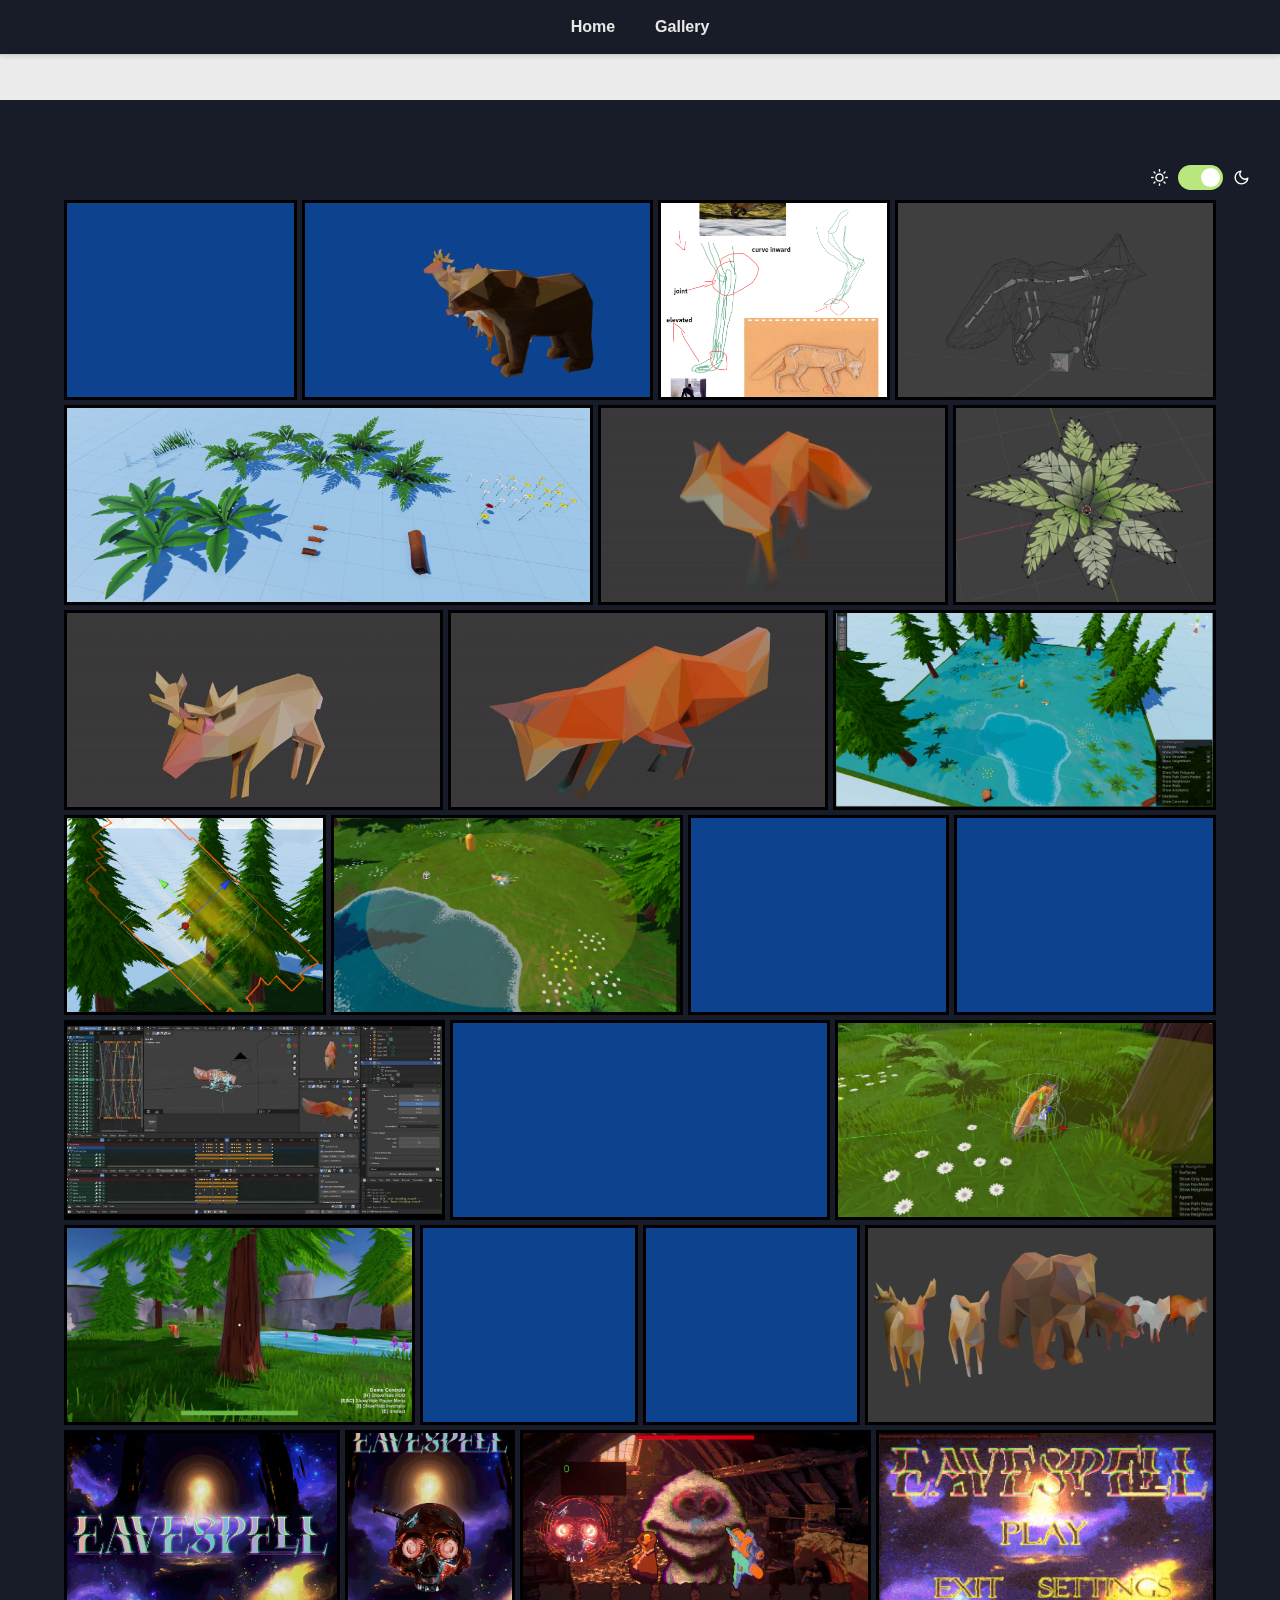
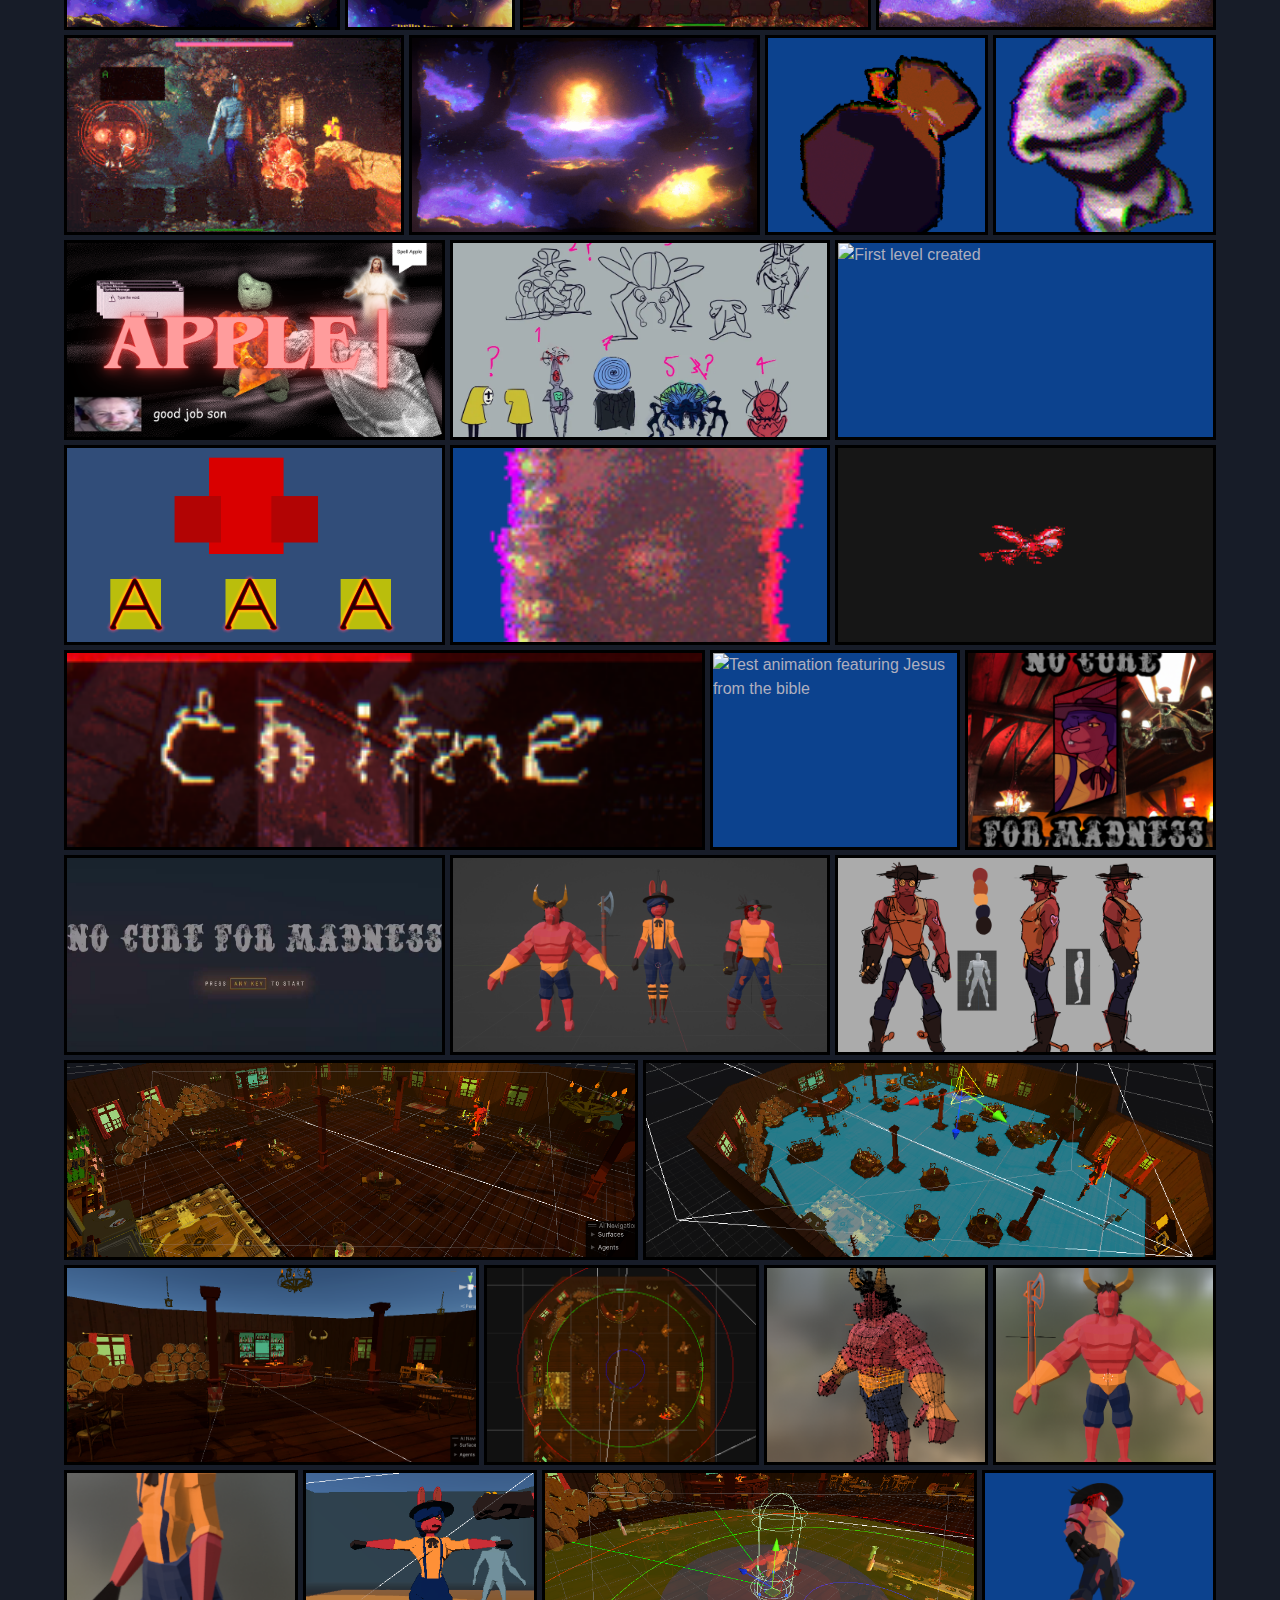
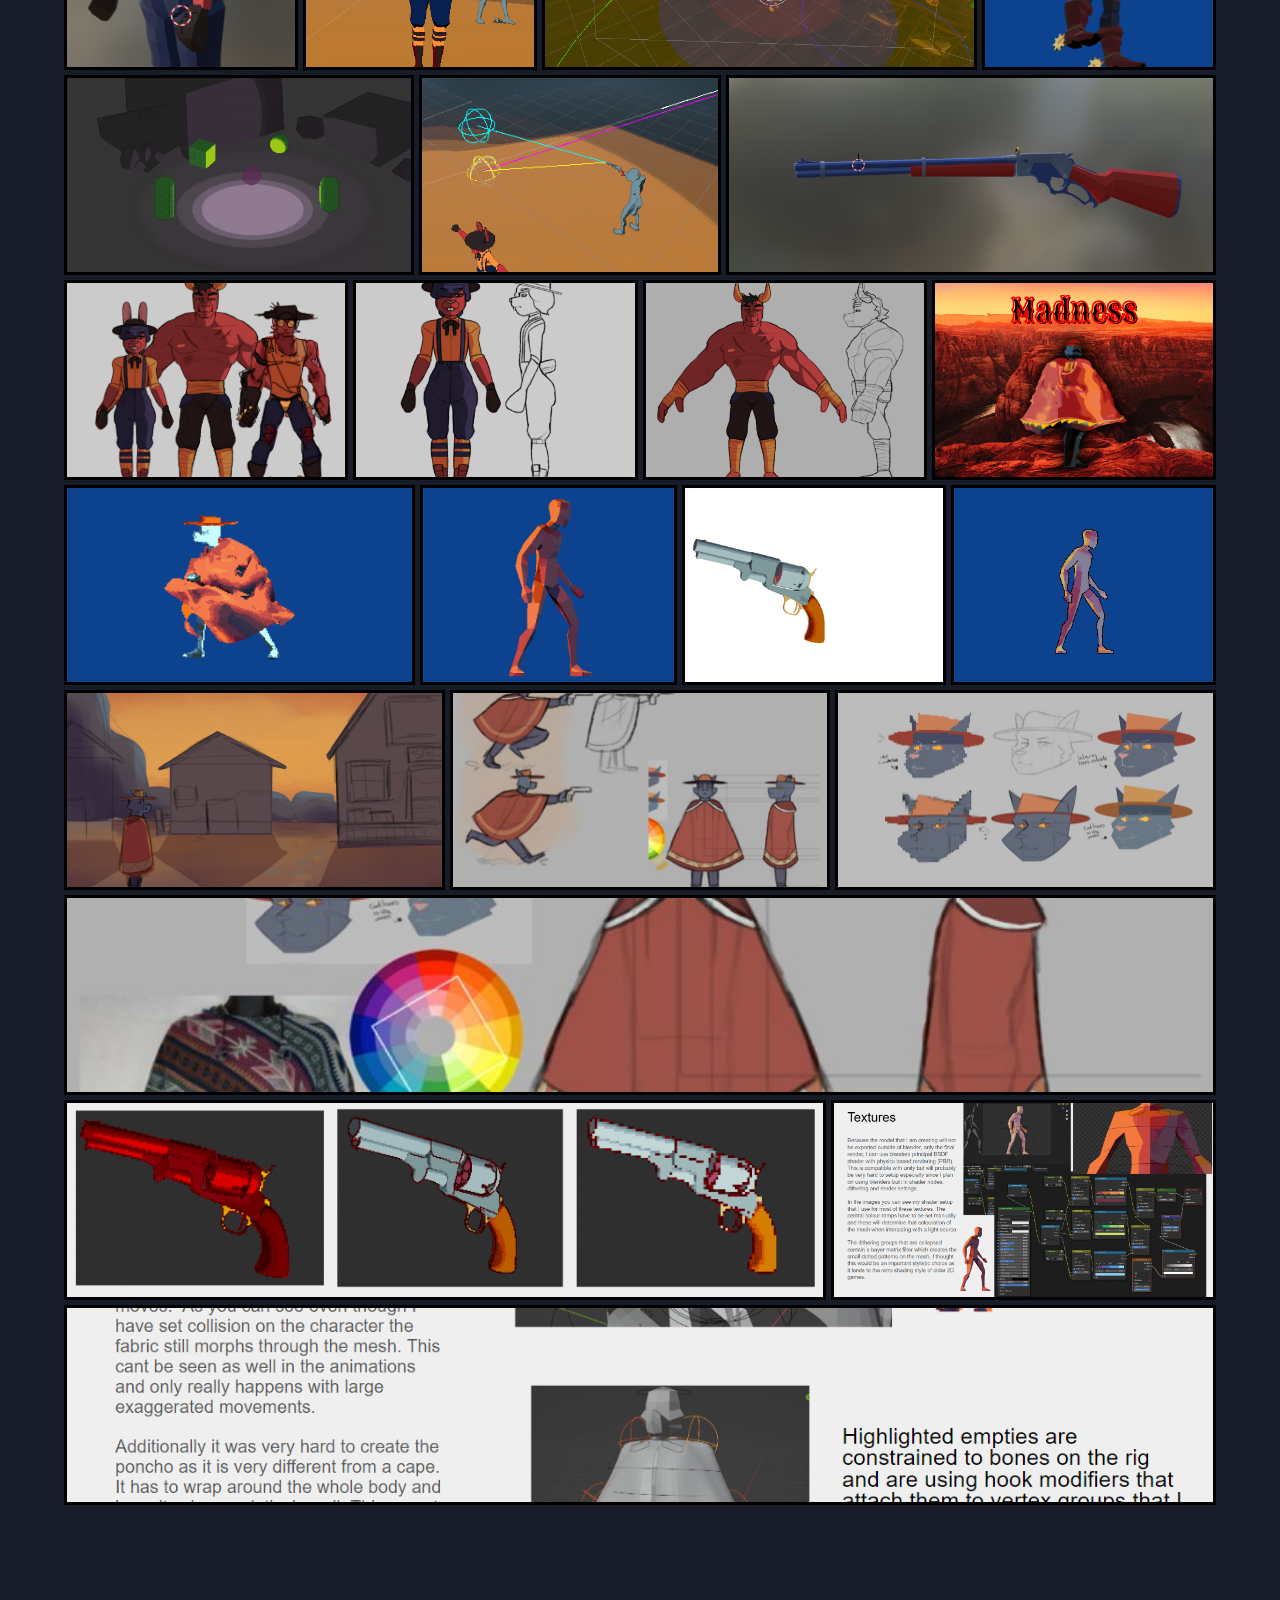
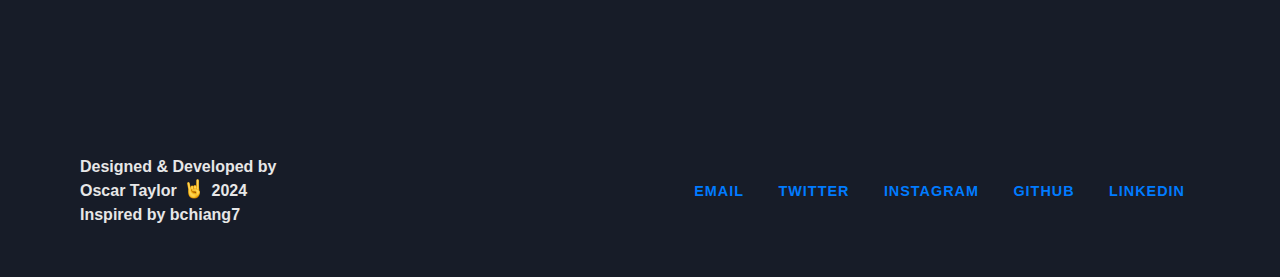
==== gallery.html @ fc4fffb1 "new" ====
<!DOCTYPE html>
<html>
    <head>
        <meta charset="UTF-8">
        <meta content="IE=edge,chrome=1" http-equiv="X-UA-Compatible">
        <meta name="viewport" content="width=device-width, initial-scale=1.0, maximum-scale=1.0, user-scalable=no">
        <title>Oscar Taylor | Gallery</title>
        <link rel="icon" type="image/png" href=" " hreflang="en-uk">
        <meta property="og:title" content="Oscar Taylor | Gallery"/>
        <meta property="og:description" content="Student Game Developer "/>
        <meta property="og:type" content="website"/>
        <meta property="og:url" content="https://freak.money/"/>
        <meta property="og:site_name" content="Oscar Taylor"/>
        <meta property="og:image" content="web site image"/>
        <meta property="og:image:width" content="1280"/>
        <meta property="og:image:height" content="800"/>
        <meta property="og:image:type" content="image/png"/>
        <meta property="og:locale" content="en_UK">
        <meta name="description" content="Student Game Developer ">
        <meta name="keywords" content="gamedev, oscar taylor, oscar, @microwavehellye, freak.money, freak">
        <meta name="google-site-verification" content="bhunSZ66edPpZvxFgHI6o8sIuHTnACHkwzfOfYP2rMI"/>
        <meta itemprop="name" content="Oscar Taylor | Gallery">
        <meta itemprop="description" content="Student Game Developer ">
        <meta itemprop="image" content="web site image">
        <meta name="twitter:card" content="summary">
        <meta name="twitter:url" content="https://freak.money/">
        <meta name="twitter:site" content="@microwavehellye">
        <meta name="twitter:creator" content="@microwavehellye">
        <meta name="twitter:title" content="Oscar Taylor | Gallery">
        <meta name="twitter:description" content="Student Game Developer ">
        <meta name="twitter:image:src" content="web site image">
        <link href="https://fonts.googleapis.com/css?family=Inconsolata:400,700" rel="stylesheet">
        <link rel="stylesheet" href="css/main.css" hreflang="en-us">
        <style>
    </style>
    </head>
    <body>
        <div id="site" >
            <nav class="nav">
                <ul class="nav__list">
                    <li class="nav__item"><a href="index.html">Home</a></li>
                    <li class="nav__item"><a href="gallery.html">Gallery</a></li>
                </ul>
            </nav>
            <div class="switch-wrapper">
                <div class="sun"></div>
                <div class="toggle-wrapper">
                    <input id="switch" type="checkbox"/>
                    <label for="switch" id="toggle">Toggle</label>
                </div>
                <div class="moon"></div>
            </div>
            <section class="gallery-container">
                <div class="gallery-section">
                    <img src="Project 4/boreal.png" alt="" onclick="openModal(this.src)">
                    <img src="Project 4/flyround.gif" alt="" onclick="openModal(this.src)">
                    <img src="Project 4/image86.png" alt="" onclick="openModal(this.src)">
                    <img src="Project 4/image88.png" alt="" onclick="openModal(this.src)">
                    <img src="Project 4/image107.png" alt="" onclick="openModal(this.src)">
                    <img src="Project 4/image111.gif" alt="" onclick="openModal(this.src)">
                    <img src="Project 4/image119.png" alt="" onclick="openModal(this.src)">
                    <img src="Project 4/image120.gif" alt="" onclick="openModal(this.src)">
                    <img src="Project 4/image121.gif" alt="" onclick="openModal(this.src)">
                    <img src="Project 4/image123.png" alt="" onclick="openModal(this.src)">
                    <img src="Project 4/image128.png" alt="" onclick="openModal(this.src)">
                    <img src="Project 4/image133.png" alt="" onclick="openModal(this.src)">
                    <img src="Project 4/image144.gif" alt="" onclick="openModal(this.src)">
                    <img src="Project 4/image146.gif" alt="" onclick="openModal(this.src)">
                    <img src="Project 4/image151.jpg" alt="" onclick="openModal(this.src)">
                    <img src="Project 4/image155.gif" alt="" onclick="openModal(this.src)">
                    <img src="Project 4/image156.jpg" alt="" onclick="openModal(this.src)">
                    <img src="Project 4/image162.jpg" alt="" onclick="openModal(this.src)">
                    <img src="Project 4/image167.gif" alt="" onclick="openModal(this.src)">
                    <img src="Project 4/image168.gif" alt="" onclick="openModal(this.src)">
                    <img src="Project 4/image169.png" alt="" onclick="openModal(this.src)">
                    <img src="Project 3/eavespell.png" alt="Eavespell cover art" onclick="openModal(this.src)">
                    <img src="Project 3/eavespell2.png" alt="Eavespell poster hell yeah" onclick="openModal(this.src)">
                    <img src="Project 3/image169.jpg" alt="Level 7 featuring Spinkles" onclick="openModal(this.src)">
                    <img src="gif/Eavespell Gifs/titlescween.gif" alt="Eavespell title screen" onclick="openModal(this.src)">
                    <img src="gif/Eavespell Gifs/Movie_017-ezgif.com-optimize.gif" alt="Level 6 featuring Lou Woodthorpe" onclick="openModal(this.src)">
                    <img src="gif/Eavespell Gifs/Screenshot 2024-03-16 040421.png" alt="Eavespell background image" onclick="openModal(this.src)">
                    <img src="gif/Eavespell Gifs/bagcaoin2.gif" alt="Sprinkles' special bag of coins" onclick="openModal(this.src)">
                    <img src="gif/Eavespell Gifs/sprank.gif" alt="Sprinkles animation" onclick="openModal(this.src)">
                    <img src="Project 3/image120.png" alt="Old visual prototype" onclick="openModal(this.src)">
                    <img src="Project 3/image119.png" alt="Eavespell creature designs" onclick="openModal(this.src)">
                    <img src="Project 3/image144.gif" alt="First level created" onclick="openModal(this.src)">
                    <img src="Project 3/image107.png" alt="Old code prototype" onclick="openModal(this.src)">
                    <img src="Project 3/image142.gif" alt="Book animation" onclick="openModal(this.src)">
                    <img src="Project 3/image139.gif" alt="Screen damage effect" onclick="openModal(this.src)">
                    <img src="Project 3/image149.png" alt="The 'baby mode' hint feature" onclick="openModal(this.src)">
                    <img src="Project 3/image74.gif" alt="Test animation featuring Jesus from the bible" onclick="openModal(this.src)">
                    <img src="Project2/image108.png" alt="Game cover" onclick="openModal(this.src)">
                    <img src="Project2/image99.jpg" alt="Game Splash screen" onclick="openModal(this.src)">
                    <img src="Project2/image21.png" alt="Final versions of all three enemies" onclick="openModal(this.src)">
                    <img src="Project2/image18.png" alt="Concept for the the medium sized enemy credit instagram.com/bulkga" onclick="openModal(this.src)">
                    <img src="Project2/image95.png" alt="Saloon test in unity" onclick="openModal(this.src)">
                    <img src="Project2/image100.png" alt="Saloon test in unity showing Navmesh settup" onclick="openModal(this.src)">
                    <img src="Project2/image102.png" alt="Saloon test in unity" onclick="openModal(this.src)">
                    <img src="Project2/image107.png" alt="Saloon test in unity showing spawning system" onclick="openModal(this.src)">
                    <img src="Project2/image28.png" alt="Large enemy render" onclick="openModal(this.src)">
                    <img src="Project2/image38.png" alt="Large enemy render" onclick="openModal(this.src)">
                    <img src="Project2/image25.png" alt="Small enemy render" onclick="openModal(this.src)">
                    <img src="Project2/image20.png" alt="Small enemy render" onclick="openModal(this.src)">
                    <img src="Project2/image104.png" alt="Unity screenshot showing the AI system" onclick="openModal(this.src)">
                    <img src="Project2/image60.png" alt="Medium enemy render" onclick="openModal(this.src)">
                    <img src="Project2/image98.gif" alt="Pixel shader test" onclick="openModal(this.src)">
                    <img src="Project2/image89.png" alt="Unity screenshot showing isometric aiming" onclick="openModal(this.src)">
                    <img src="Project2/image35.png" alt="Winchester rifle model" onclick="openModal(this.src)">
                    <img src="Project2/cosm_cutout_design1.png" alt="Enemy concept art credit instagram.com/xfannavt" onclick="openModal(this.src)">
                    <img src="Project2/image19.png" alt="Enemy concept art credit instagram.com/xfannavt" onclick="openModal(this.src)">
                    <img src="Project2/image24.png" alt="Enemy concept art credit instagram.com/xfannavt" onclick="openModal(this.src)">
                    <img src="Project1/NoCureCoverArt.png" alt="Really bad cover art that I rushed to make." onclick="openModal(this.src)">
                    <img src="Project1/Animation_kick.gif" alt="Kicking Animation test" onclick="openModal(this.src)">
                    <img src="Project1/animation_idle.gif" alt="Idle Animation" onclick="openModal(this.src)">
                    <img src="Project1/ColtDragoon.gif" alt="Colt Dragoon gun model that I would later use" onclick="openModal(this.src)">
                    <img src="Project1/testrender.png" alt="Test Render using Blender Line art" onclick="openModal(this.src)">
                    <img src="Project1/concept_art.jpg" alt="Concept Art 1 credit instagram.com/xfannavt" onclick="openModal(this.src)">
                    <img src="Project1/concept_art2.jpg" alt="Concept Art 2 credit instagram.com/xfannavt">
                    <img src="Project1/concept_art3.jpg" alt="Concept Art 3 credit instagram.com/xfannavt">
                    <img src="Project1/concept_art4.jpg" alt="Concept Art 4 credit instagram.com/xfannavt">
                    <img src="Project1/guns.png" alt="Workshopping the visual style, used more in the 2nd game">
                    <img src="Project1/workexample1.png" alt="How i textured the model">
                    <img src="Project1/workexample2.png" alt="The dreaded poncho of complication">
                </div>

            </section>
        
            <div id="myModal" class="modal">
                <div class="modal-content">
                    <span class="close">&times;</span>
                    <img class="modal-image" src="" alt="">
                    <p class = modal-text>blah blah default text</p>
                </div>
            </div>
            <footer class="footer" id="contact">
                <div class="footer__copyright">
                    <div class="top">
                        <span>Designed &amp; Developed by</span>
                    </div>
                    <div class="bottom">
                        <span>Oscar Taylor</span>
                        <img class="emoji" src="img/emojis/rockon.png" alt="emoji">
                        <span>2024</span>
                    </div>
                    <div>
                        Inspired by bchiang7
                    </div>
                </div>
                <div class="footer__links">
                    <a href="mailto:oscar22906@gmail.com" target="_blank" title="email">
                        <span class="text">email</span>
                        <img src="img\social\email.svg" alt="email">
                    </a>
                    <a href="https://twitter.com/microwavehellye" target="_blank" title="twitter">
                        <span class="text">twitter</span>
                        <img src="img/social/twitter.svg" alt="twitter">
                    </a>
                    <a href="https://instagram.com/justoscarsface" target="_blank" title="instagram">
                        <span class="text">instagram</span>
                        <img src="img/social/instagram.svg" alt="instagram">
                    </a>
                    <a href="https://github.com/oscar22906" target="_blank" title="github">
                        <span class="text">github</span>
                        <img src="img/social/github.svg" alt="github">
                    </a>
                    <a href="https://www.linkedin.com/in/oscar-taylor-252b32139" target="_blank" title="linkedin">
                        <span class="text">linkedin</span>
                        <img src="img/social/linkedin.svg" alt="linkedin">
                    </a>
                </div>
            </footer>
            <button id="top-button">
                <img src="img/emojis/pointing-up.png" alt="">
            </button>
        </div>
        <script src='https://cdnjs.cloudflare.com/ajax/libs/jquery/3.1.1/jquery.min.js' type="text/javascript" charset="utf-8"></script>
        <script src="https://unpkg.com/scrollreveal/dist/scrollreveal.min.js"></script>
        <script src="js/main.js" type="text/javascript" charset="utf-8"></script>
        <script>
        var modal = document.getElementById('myModal');
        var modalImg = document.querySelector('.modal-image');
        var modalTxt = document.querySelector('.modal-text');
        var images = document.querySelectorAll('.gallery-section img');

        images.forEach(function (img) {
            img.addEventListener('click', function () {
                modal.style.display = 'block';
                modalImg.src = img.src;
                modalTxt.textContent = img.alt;
            });
        });

        var closeModal = document.querySelector('.close');
        closeModal.addEventListener('click', function () {
            modal.style.display = 'none';
        });

        window.addEventListener('click', function (event) {
            if (event.target === modal) {
                modal.style.display = 'none';
            }
        });
        </script>
    </body>
</html>
---- css/main.css ----
@font-face {
    font-family: Apercu;
    src: url(../fonts/apercu/Apercu-Light.eot);
    src: url(../fonts/apercu/Apercu-Light.eot?#iefix) format("embedded-opentype"),url(../fonts/apercu/Apercu-Light.woff2) format("woff2"),url(../fonts/apercu/Apercu-Light.woff) format("woff"),url(../fonts/apercu/Apercu-Light.ttf) format("truetype"),url(../fonts/apercu/Apercu-Light.svg#Apercu-Light) format("svg");
    font-weight: 300;
    font-style: normal
}

@font-face {
    font-family: Apercu;
    src: url(../fonts/apercu/Apercu-LightItalic.eot);
    src: url(../fonts/apercu/Apercu-LightItalic.eot?#iefix) format("embedded-opentype"),url(../fonts/apercu/Apercu-LightItalic.woff2) format("woff2"),url(../fonts/apercu/Apercu-LightItalic.woff) format("woff"),url(../fonts/apercu/Apercu-LightItalic.ttf) format("truetype"),url(../fonts/apercu/Apercu-LightItalic.svg#Apercu-LightItalic) format("svg");
    font-weight: 300;
    font-style: italic
}

@font-face {
    font-family: Apercu;
    src: url(../fonts/apercu/Apercu-Regular.eot);
    src: url(../fonts/apercu/Apercu-Regular.eot?#iefix) format("embedded-opentype"),url(../fonts/apercu/Apercu-Regular.woff2) format("woff2"),url(../fonts/apercu/Apercu-Regular.woff) format("woff"),url(../fonts/apercu/Apercu-Regular.ttf) format("truetype"),url(../fonts/apercu/Apercu-Regular.svg#Apercu-Regular) format("svg");
    font-weight: 400;
    font-style: normal
}

@font-face {
    font-family: Apercu;
    src: url(../fonts/apercu/Apercu-Italic.eot);
    src: url(../fonts/apercu/Apercu-Italic.eot?#iefix) format("embedded-opentype"),url(../fonts/apercu/Apercu-Italic.woff2) format("woff2"),url(../fonts/apercu/Apercu-Italic.woff) format("woff"),url(../fonts/apercu/Apercu-Italic.ttf) format("truetype"),url(../fonts/apercu/Apercu-Italic.svg#Apercu-Italic) format("svg");
    font-weight: 400;
    font-style: italic
}

@font-face {
    font-family: Apercu;
    src: url(../fonts/apercu/Apercu-Medium.eot);
    src: url(../fonts/apercu/Apercu-Medium.eot?#iefix) format("embedded-opentype"),url(../fonts/apercu/Apercu-Medium.woff2) format("woff2"),url(../fonts/apercu/Apercu-Medium.woff) format("woff"),url(../fonts/apercu/Apercu-Medium.ttf) format("truetype"),url(../fonts/apercu/Apercu-Medium.svg#Apercu-Medium) format("svg");
    font-weight: 500;
    font-style: normal
}

@font-face {
    font-family: Apercu;
    src: url(../fonts/apercu/Apercu-MediumItalic.eot);
    src: url(../fonts/apercu/Apercu-MediumItalic.eot?#iefix) format("embedded-opentype"),url(../fonts/apercu/Apercu-MediumItalic.woff2) format("woff2"),url(../fonts/apercu/Apercu-MediumItalic.woff) format("woff"),url(../fonts/apercu/Apercu-MediumItalic.ttf) format("truetype"),url(../fonts/apercu/Apercu-MediumItalic.svg#Apercu-MediumItalic) format("svg");
    font-weight: 500;
    font-style: italic
}

@font-face {
    font-family: Apercu;
    src: url(../fonts/apercu/Apercu-Bold.eot);
    src: url(../fonts/apercu/Apercu-Bold.eot?#iefix) format("embedded-opentype"),url(../fonts/apercu/Apercu-Bold.woff2) format("woff2"),url(../fonts/apercu/Apercu-Bold.woff) format("woff"),url(../fonts/apercu/Apercu-Bold.ttf) format("truetype"),url(../fonts/apercu/Apercu-Bold.svg#Apercu-Bold) format("svg");
    font-weight: 700;
    font-style: normal
}

@font-face {
    font-family: Apercu;
    src: url(../fonts/apercu/Apercu-BoldItalic.eot);
    src: url(../fonts/apercu/Apercu-BoldItalic.eot?#iefix) format("embedded-opentype"),url(../fonts/apercu/Apercu-BoldItalic.woff2) format("woff2"),url(../fonts/apercu/Apercu-BoldItalic.woff) format("woff"),url(../fonts/apercu/Apercu-BoldItalic.ttf) format("truetype"),url(../fonts/apercu/Apercu-BoldItalic.svg#Apercu-BoldItalic) format("svg");
    font-weight: 700;
    font-style: italic
}

html {
    -webkit-box-sizing: border-box;
    box-sizing: border-box
}

*,:after,:before {
    -webkit-box-sizing: inherit;
    box-sizing: inherit
}

::-moz-selection {
    background: #ffdc00
}

::selection {
    background: #ffdc00
}

body,html {
    margin: 0;
    padding: 0;
    -webkit-font-smoothing: antialiased;
    -moz-osx-font-smoothing: grayscale;
    background-color: #fff;
    color: #444452;
    font-family: Apercu,"Source Sans Pro",system,system-ui,-apple-system,BlinkMacSystemFont,Roboto,Helvetica,Arial,sans-serif;
    line-height: 1.5;
    width: 100%
}

body.night,html.night {
    background-color: #171c28;
    color: #afafbf
}

body.night ::-moz-selection,html.night ::-moz-selection {
    color: #36363c;
    background: #ffdc00
}

body.night ::selection,html.night ::selection {
    color: #36363c;
    background: #ffdc00
}

body.night .switch-wrapper .sun,html.night .switch-wrapper .sun {
    background: url(../img/switch/sun-white.svg) no-repeat center;
    background-size: 100%
}

body.night .switch-wrapper .moon,html.night .switch-wrapper .moon {
    background: url(../img/switch/moon-white.svg) no-repeat center;
    background-size: 100%
}

body.night .experience .job__time,body.night .footer__copyright,body.night .intro,body.night .skills .skillz__category__label,body.night .status,body.night a,body.night strong,html.night .experience .job__time,html.night .footer__copyright,html.night .intro,html.night .skills .skillz__category__label,html.night .status,html.night a,html.night strong {
    color: #e7e7e7
}

body.night .section__content .underline-link:after,html.night .section__content .underline-link:after {
    background: #e7e7e7
}

a {
    -webkit-transition: all .2s ease-in-out;
    transition: all .2s ease-in-out;
    text-decoration: none;
    font-weight: 700;
    color: inherit
}

ul {
    list-style: none;
    padding: 0;
    margin: 0
}

svg {
    width: 100%;
    height: 100%;
    fill: currentColor
}

img {
    max-width: 100%;
    vertical-align: middle
}

strong {
    font-weight: 700;
    color: #36363c
}

.emoji {
    display: inline-block;
    vertical-align: text-top;
    background-size: contain;
    background-repeat: no-repeat;
    background-position: center
}

.section {
    display: -webkit-box;
    display: -ms-flexbox;
    display: flex;
    -webkit-box-pack: center;
    -ms-flex-pack: center;
    justify-content: center;
    padding: 100px 170px
}

@media screen and (max-width: 1280px) {
    .section {
        padding:100px
    }
}

@media screen and (max-width: 1024px) {
    .section {
        padding:50px
    }
}

@media screen and (max-width: 768px) {
    .section {
        display:block
    }
}

@media screen and (max-width: 480px) {
    .section {
        padding:50px 35px
    }
}

.section__title {
    -ms-flex-negative: 0;
    flex-shrink: 0;
    width: 200px;
    margin-right: 70px;
    color: #007bff;
    text-transform: uppercase;
    text-align: right;
    font-weight: 700;
    letter-spacing: 2px
}

@media screen and (max-width: 1024px) {
    .section__title {
        margin-right:50px
    }
}

@media screen and (max-width: 850px) {
    .section__title {
        width:150px
    }
}

@media screen and (max-width: 768px) {
    .section__title {
        text-align:left;
        width: auto
    }
}

.section__content {
    font-weight: 300;
    font-size: 1rem;
    width: 100%;
    max-width: 650px
}

@media screen and (max-width: 768px) {
    .section__content {
        padding-top:30px;
        padding-left: 50px
    }
}

@media screen and (max-width: 480px) {
    .section__content {
        padding-left:30px
    }
}

.section__content p {
    margin-top: 0;
    margin-bottom: 25px
}

.section__content .underline-link {
    position: relative;
    display: inline-block
}

.section__content .underline-link:after {
    position: absolute;
    top: 100%;
    left: 0;
    width: 100%;
    height: 1px;
    background: #36363c;
    content: '';
    opacity: 0;
    -webkit-transition: height .3s,opacity .3s,-webkit-transform .3s;
    transition: height .3s,opacity .3s,-webkit-transform .3s;
    transition: height .3s,opacity .3s,transform .3s;
    transition: height .3s,opacity .3s,transform .3s,-webkit-transform .3s;
    -webkit-transform: translateY(-5px);
    transform: translateY(-5px)
}

.section__content .underline-link:focus:after,.section__content .underline-link:hover:after {
    height: 2px;
    border-radius: 3px;
    opacity: 1;
    -webkit-transform: translateY(-2px);
    transform: translateY(-2px)
}

.arrow-link {
    -webkit-transition: all .2s ease-in-out;
    transition: all .2s ease-in-out;
    font-weight: 700;
    display: inline-block;
    background-color: transparent;
    white-space: nowrap
}

.arrow-link:after {
    -webkit-transition: all .2s ease-in-out;
    transition: all .2s ease-in-out;
    position: relative;
    bottom: 2px;
    margin-left: 15px;
    content: '';
    background: url(../img/arrow.png) no-repeat center;
    background-size: 100%;
    width: 15px;
    height: 15px;
    display: inline-block;
    vertical-align: middle
}

.arrow-link:hover:after {
    -webkit-transform: translateX(7px);
    transform: translateX(7px)
}

.small {
    font-family: Inconsolata,monospace;
    font-size: .85rem;
    display: inline-block;
    margin-top: 15px
}

.small:after {
    display: none
}

#top-button {
    -webkit-transition: all .2s ease-in-out;
    transition: all .2s ease-in-out;
    background: 0 0;
    border: none;
    outline: 0;
    width: 40px;
    position: fixed;
    bottom: 25px;
    right: 10px;
    cursor: pointer;
    display: none
}

@media screen and (max-width: 1024px) {
    #top-button {
        bottom:20px;
        right: 7px;
        width: 35px
    }
}

@media screen and (max-width: 480px) {
    #top-button {
        bottom:15px;
        right: 3px
    }
}

#top-button:focus,#top-button:hover {
    -webkit-transform: translateY(-10px);
    transform: translateY(-10px)
}

#top-button img {
    width: 100%
}

.waypoint {
    opacity: 0;
    -webkit-transform: translate3d(0,20px,0);
    transform: translate3d(0,20px,0);
    -webkit-transition: opacity .6s cubic-bezier(.694,0,.335,1),-webkit-transform .6s cubic-bezier(.694,0,.335,1);
    transition: opacity .6s cubic-bezier(.694,0,.335,1),-webkit-transform .6s cubic-bezier(.694,0,.335,1);
    transition: opacity .6s cubic-bezier(.694,0,.335,1),transform .6s cubic-bezier(.694,0,.335,1);
    transition: opacity .6s cubic-bezier(.694,0,.335,1),transform .6s cubic-bezier(.694,0,.335,1),-webkit-transform .6s cubic-bezier(.694,0,.335,1)
}

.in-view {
    opacity: 1;
    -webkit-transform: translateZ(0);
    transform: translateZ(0)
}

.switch-wrapper {
    display: -webkit-box;
    display: -ms-flexbox;
    display: flex;
    -webkit-box-pack: center;
    -ms-flex-pack: center;
    justify-content: center;
    -webkit-box-align: center;
    -ms-flex-align: center;
    align-items: center;
    position: absolute;
    top: 155px;
    right: 30px
}

@media screen and (max-width: 480px) {
    .switch-wrapper {
        top:10px;
        right: 20px
    }
}

.switch-wrapper .moon,.switch-wrapper .sun {
    width: 17px;
    height: 17px
}

.switch-wrapper .sun {
    background: url(../img/switch/sun.svg) no-repeat center;
    background-size: 100%
}

.switch-wrapper .moon {
    background: url(../img/switch/moon.svg) no-repeat center;
    background-size: 100%
}

.switch-wrapper .toggle-wrapper {
    margin: 10px
}

.switch-wrapper .toggle-wrapper #switch {
    height: 0;
    width: 0;
    visibility: hidden;
    position: absolute
}

.switch-wrapper .toggle-wrapper #switch:checked+label {
    background: #bae67e
}

.switch-wrapper .toggle-wrapper #switch:checked+label:after {
    left: calc(100% - 3px);
    -webkit-transform: translateX(-100%);
    transform: translateX(-100%)
}

.switch-wrapper .toggle-wrapper label {
    cursor: pointer;
    text-indent: -9999px;
    width: 45px;
    height: 25px;
    background: grey;
    display: block;
    border-radius: 100px;
    position: relative
}

.switch-wrapper .toggle-wrapper label:after {
    -webkit-transition: all .2s ease-in-out;
    transition: all .2s ease-in-out;
    content: '';
    position: absolute;
    top: 3px;
    left: 3px;
    width: 19px;
    height: 19px;
    background: #fff;
    border-radius: 100%
}
.intro {
    padding: 120px 100px;
    height: 100vh;
    display: -webkit-box;
    display: -ms-flexbox;
    display: flex;
    -webkit-box-orient: vertical;
    -webkit-box-direction: normal;
    -ms-flex-direction: column;
    flex-direction: column;
    -ms-flex-pack: distribute;
    justify-content: space-around;
    max-width: 1440px;
    margin: 0 auto
}

@media screen and (max-width: 630px) {
    .intro {
        padding:120px 70px
    }
}

@media screen and (max-width: 550px) {
    .intro {
        padding:120px 50px
    }
}

@media screen and (max-width: 480px) {
    .intro {
        padding:70px 50px
    }
}

.intro__hello,.intro__tagline {
    font-size: 2.5rem
}

@media screen and (max-width: 1024px) {
    .intro__hello,.intro__tagline {
        font-size:2.25rem
    }
}

@media screen and (max-width: 768px) {
    .intro__hello,.intro__tagline {
        font-size:2rem
    }
}

@media screen and (max-width: 550px) {
    .intro__hello,.intro__tagline {
        font-size:1.75rem
    }
}

@media screen and (max-width: 360px) {
    .intro__hello,.intro__tagline {
        font-size:1.5rem
    }
}

@media screen and (max-width: 330px) {
    .intro__hello,.intro__tagline {
        font-size:1.4rem
    }
}

.intro__hello .emoji,.intro__tagline .emoji {
    width: 40px;
    height: 40px
}

@media screen and (max-width: 1024px) {
    .intro__hello .emoji,.intro__tagline .emoji {
        width:35px;
        height: 35px
    }
}

@media screen and (max-width: 768px) {
    .intro__hello .emoji,.intro__tagline .emoji {
        width:30px;
        height: 30px
    }
}

@media screen and (max-width: 360px) {
    .intro__hello .emoji,.intro__tagline .emoji {
        width:25px;
        height: 25px
    }
}

.intro__hello {
    font-weight: 300
}

.intro__hello .wave-hand {
    background-image: url(../img/emojis/wave.png);
    margin-left: 10px;
    cursor: pointer
}

.intro__hello .wave-hand.animated {
    -webkit-animation-duration: 1s;
    animation-duration: 1s;
    -webkit-animation-fill-mode: both;
    animation-fill-mode: both
}

.intro__hello .wave-hand.wave {
    -webkit-animation-name: wave;
    animation-name: wave
}

@-webkit-keyframes wave {
    from {
        -webkit-transform: none;
        transform: none
    }

    15% {
        -webkit-transform: translate3d(-20%,0,0) rotate3d(0,0,1,-10deg);
        transform: translate3d(-20%,0,0) rotate3d(0,0,1,-10deg)
    }

    30% {
        -webkit-transform: translate3d(10%,0,0) rotate3d(0,0,1,7deg);
        transform: translate3d(10%,0,0) rotate3d(0,0,1,7deg)
    }

    45% {
        -webkit-transform: translate3d(-15%,0,0) rotate3d(0,0,1,-10deg);
        transform: translate3d(-15%,0,0) rotate3d(0,0,1,-10deg)
    }

    60% {
        -webkit-transform: translate3d(10%,0,0) rotate3d(0,0,1,5deg);
        transform: translate3d(10%,0,0) rotate3d(0,0,1,5deg)
    }

    75% {
        -webkit-transform: translate3d(-5%,0,0) rotate3d(0,0,1,-2deg);
        transform: translate3d(-5%,0,0) rotate3d(0,0,1,-2deg)
    }

    to {
        -webkit-transform: none;
        transform: none
    }
}

@keyframes wave {
    from {
        -webkit-transform: none;
        transform: none
    }

    15% {
        -webkit-transform: translate3d(-20%,0,0) rotate3d(0,0,1,-10deg);
        transform: translate3d(-20%,0,0) rotate3d(0,0,1,-10deg)
    }

    30% {
        -webkit-transform: translate3d(10%,0,0) rotate3d(0,0,1,7deg);
        transform: translate3d(10%,0,0) rotate3d(0,0,1,7deg)
    }

    45% {
        -webkit-transform: translate3d(-15%,0,0) rotate3d(0,0,1,-10deg);
        transform: translate3d(-15%,0,0) rotate3d(0,0,1,-10deg)
    }

    60% {
        -webkit-transform: translate3d(10%,0,0) rotate3d(0,0,1,5deg);
        transform: translate3d(10%,0,0) rotate3d(0,0,1,5deg)
    }

    75% {
        -webkit-transform: translate3d(-5%,0,0) rotate3d(0,0,1,-2deg);
        transform: translate3d(-5%,0,0) rotate3d(0,0,1,-2deg)
    }

    to {
        -webkit-transform: none;
        transform: none
    }
}

.intro__tagline {
    font-weight: 300;
    max-width: 700px
}

.intro__tagline .name {
    font-weight: 700
}

.intro__tagline .technologist {
    background-image: url(../img/emojis/technologist.png)
}

.intro__contact {
    font-size: 1.25rem;
    font-weight: 400
}

@media screen and (max-width: 550px) {
    .intro__contact {
        font-size:1rem
    }
}

.intro__contact .emoji.pointer {
    background-image: url(../img/emojis/pointright.png);
    width: 30px;
    height: 30px;
    margin: 0 5px;
    vertical-align: text-bottom
}

@media screen and (max-width: 550px) {
    .intro__contact .emoji.pointer {
        width:25px;
        height: 25px
    }
}

.intro__contact .highlight-link {
    -webkit-transition: all .2s ease-in-out;
    transition: all .2s ease-in-out;
    font-weight: 400;
    text-decoration: none;
    display: inline-block;
    padding: 2px 3px;
    text-decoration: none;
    -webkit-box-shadow: inset 0 -3px 0 #007bff;
    box-shadow: inset 0 -3px 0 #007bff
}

.intro__contact .highlight-link:hover {
    -webkit-box-shadow: inset 0 -33px 0 0 #007bff;
    box-shadow: inset 0 -33px 0 0 #007bff;
    color: #fff
}

.skills .skillz {
    display: -webkit-box;
    display: -ms-flexbox;
    display: flex;
    -webkit-box-pack: justify;
    -ms-flex-pack: justify;
    justify-content: space-between
}

@media screen and (max-width: 630px) {
    .skills .skillz {
        -ms-flex-wrap:wrap;
        flex-wrap: wrap
    }
}

@media screen and (max-width: 630px) {
    .skills .skillz__category {
        width:47%;
        margin-right: 5px;
        margin-bottom: 25px
    }
}

.skills .skillz__category__label {
    font-weight: 700;
    color: #36363c;
    text-transform: uppercase
}

.skills .skillz__category__item {
    margin: 3px 0;
    font-size: .9rem
}

.experience .jobs {
    margin-bottom: 100px
}

.experience .job {
    margin-bottom: 25px
}

.experience .job .time-place {
    display: -webkit-box;
    display: -ms-flexbox;
    display: flex;
    -webkit-box-pack: justify;
    -ms-flex-pack: justify;
    justify-content: space-between
}

@media screen and (max-width: 480px) {
    .experience .job .time-place {
        display:block
    }
}

.experience .job__company {
    font-weight: 700
}

.experience .job__time {
    font-size: .9rem;
    font-family: Inconsolata,monospace
}

@media screen and (max-width: 480px) {
    .experience .job__time {
        font-size:.8rem
    }
}

.experience .arrow-link {
    font-size: 1.25rem
}

.experience .arrow-link:after {
    width: 20px;
    height: 20px
}

.status {
    display: -webkit-box;
    display: -ms-flexbox;
    display: flex;
    -webkit-box-align: center;
    -ms-flex-align: center;
    align-items: center;
    font-size: 1.1rem;
    margin-top: 70px
}

.status__light {
    width: 30px;
    height: 30px;
    display: -webkit-box;
    display: -ms-flexbox;
    display: flex;
    -webkit-box-pack: center;
    -ms-flex-pack: center;
    justify-content: center;
    -webkit-box-align: center;
    -ms-flex-align: center;
    align-items: center
}

.status__light__ring {
    position: absolute;
    width: 25px;
    height: 25px;
    -webkit-animation: pulsate 2s ease-out;
    animation: pulsate 2s ease-out;
    -webkit-animation-iteration-count: infinite;
    animation-iteration-count: infinite;
    opacity: 0;
    border: 3px solid #bae67e;
    border-radius: 30px
}

@-webkit-keyframes pulsate {
    0% {
        -webkit-transform: scale(.1,.1);
        transform: scale(.1,.1);
        opacity: 0
    }

    50% {
        opacity: 1
    }

    100% {
        -webkit-transform: scale(1.2,1.2);
        transform: scale(1.2,1.2);
        opacity: 0
    }
}

@keyframes pulsate {
    0% {
        -webkit-transform: scale(.1,.1);
        transform: scale(.1,.1);
        opacity: 0
    }

    50% {
        opacity: 1
    }

    100% {
        -webkit-transform: scale(1.2,1.2);
        transform: scale(1.2,1.2);
        opacity: 0
    }
}

.status__light__led {
    position: absolute;
    width: 13px;
    height: 13px;
    background: #bae67e;
    border-radius: 100%
}

.status__message {
    margin-left: 15px
}

.featured-projects a:after {
    display: none
}

.featured-projects .project {
    display: -webkit-box;
    display: -ms-flexbox;
    display: flex;
    margin-bottom: 100px;
    margin-left: -5%;
    width: 125%
}

@media screen and (max-width: 1280px) {
    .featured-projects .project {
        width:115%
    }
}

@media screen and (max-width: 1024px) {
    .featured-projects .project {
        width:105%
    }
}

@media screen and (max-width: 768px) {
    .featured-projects .project {
        width:100%;
        display: block;
        margin-bottom: 70px
    }
}

.featured-projects .project.screentime {
    margin-bottom: 70px
}

.featured-projects .project:last-of-type {
    margin-bottom: 0
}

.featured-projects .project__pic {
    max-width: 700px;
    overflow: visible;
    margin: 0
}

.featured-projects .project__pic a {
    display: block
}

.featured-projects .project__pic.phones a {
    display: -webkit-box;
    display: -ms-flexbox;
    display: flex;
    -webkit-box-pack: justify;
    -ms-flex-pack: justify;
    justify-content: space-between
}

.featured-projects .project__pic.phones .phone {
    margin: 0 -7%
}

.featured-projects .project__pic.phones .phone:first-of-type {
    margin-left: -5%
}

.featured-projects .project__pic img {
    width: 100%;
    max-width: 100%;
    vertical-align: bottom
}

.featured-projects .project__caption {
    width: 125px;
    -ms-flex-negative: 0;
    flex-shrink: 0;
    margin-left: 30px
}

@media screen and (max-width: 768px) {
    .featured-projects .project__caption {
        width:100%;
        margin-top: 25px;
        margin-left: 0
    }
}

.featured-projects .project__name {
    margin-bottom: 10px
}

.featured-projects .project__name a {
    font-weight: 700
}

.featured-projects .project p {
    font-size: .85rem;
    line-height: 1.3
}

.other-projects .project {
    max-width: 600px;
    margin-bottom: 50px
}

.other-projects .project__name {
    margin-bottom: 10px
}

.other-projects .project p {
    font-size: .9rem;
    margin-bottom: 20px
}

.other-projects .project__used__item {
    display: inline-block;
    margin: 3px 3px 3px 0;
    font-family: Inconsolata,monospace;
    font-size: .75rem;
    font-weight: 700;
    padding: 2px 7px;
    border-radius: 3px;
    color: #007bff;
    border: 1px solid #007bff;
    background: 0 0
}

.other-projects .project__used__item:first-of-type {
    margin-left: 0
}

.footer {
    padding: 50px 80px;
    display: -webkit-box;
    display: -ms-flexbox;
    display: flex;
    -webkit-box-pack: justify;
    -ms-flex-pack: justify;
    justify-content: space-between;
    -webkit-box-align: center;
    -ms-flex-align: center;
    align-items: center
}

@media screen and (max-width: 1024px) {
    .footer {
        padding:50px
    }
}

@media screen and (max-width: 630px) {
    .footer {
        display:block
    }
}

@media screen and (max-width: 480px) {
    .footer {
        padding:50px 30px
    }
}

.footer__copyright {
    font-weight: 700;
    width: 200px
}

@media screen and (max-width: 630px) {
    .footer__copyright {
        width:auto;
        text-align: center;
        margin-bottom: 25px
    }
}

@media screen and (max-width: 630px) {
    .footer__copyright .bottom,.footer__copyright .top {
        display:inline-block
    }
}

@media screen and (max-width: 480px) {
    .footer__copyright .bottom,.footer__copyright .top {
        display:block
    }
}

.footer__copyright .emoji {
    width: 20px;
    height: 20px;
    margin: 0 3px;
    vertical-align: text-bottom
}

@media screen and (max-width: 630px) {
    .footer__links {
        display:-webkit-box;
        display: -ms-flexbox;
        display: flex;
        -webkit-box-pack: center;
        -ms-flex-pack: center;
        justify-content: center
    }
}

.footer__links a {
    position: relative;
    display: inline-block;
    color: #007bff!important;
    text-transform: uppercase;
    font-weight: 700;
    margin: 0 15px;
    outline: 0
}

@media screen and (max-width: 1024px) {
    .footer__links a {
        margin:0 10px
    }
}

.footer__links a:after {
    position: absolute;
    top: 100%;
    left: 0;
    width: 100%;
    height: 1px;
    background: #007bff;
    content: '';
    opacity: 0;
    -webkit-transition: height .3s,opacity .3s,-webkit-transform .3s;
    transition: height .3s,opacity .3s,-webkit-transform .3s;
    transition: height .3s,opacity .3s,transform .3s;
    transition: height .3s,opacity .3s,transform .3s,-webkit-transform .3s;
    -webkit-transform: translateY(-5px);
    transform: translateY(-5px)
}

@media screen and (max-width: 850px) {
    .footer__links a:after {
        display:none
    }
}

.footer__links a:focus:after,.footer__links a:hover:after {
    height: 2px;
    border-radius: 3px;
    opacity: 1;
    -webkit-transform: translateY(0);
    transform: translateY(0)
}

.footer__links a .text {
    font-size: .9rem;
    display: inline;
    letter-spacing: 1px
}

@media screen and (max-width: 850px) {
    .footer__links a .text {
        display:none
    }
}

.footer__links img {
    display: none;
    width: 22px
}

@media screen and (max-width: 850px) {
    .footer__links img {
        display:inline-block
    }
}

.not-found {
    width: 100%;
    height: 100vh!important;
    display: -webkit-box;
    display: -ms-flexbox;
    display: flex;
    -webkit-box-orient: vertical;
    -webkit-box-direction: normal;
    -ms-flex-direction: column;
    flex-direction: column;
    -webkit-box-pack: center;
    -ms-flex-pack: center;
    justify-content: center;
    -webkit-box-align: center;
    -ms-flex-align: center;
    align-items: center;
    text-align: center;
    padding: 0 20px
}

.not-found .name {
    position: absolute;
    top: 25px;
    left: 30px;
    font-weight: 700;
    color: #007bff;
    font-size: 1.5rem
}

@media screen and (max-width: 480px) {
    .not-found .name {
        top:20px;
        left: 25px;
        font-size: 1.25rem
    }
}

.not-found h1 {
    font-size: 4rem;
    margin: 10px 0
}

.not-found h2 {
    font-size: 1.5rem
}

@media screen and (max-width: 480px) {
    .not-found h2 {
        font-size:1.25rem
    }
}

@media screen and (max-width: 360px) {
    .not-found h2 {
        font-size:1.1rem
    }
}

.not-found a {
    font-weight: 700;
    color: #007bff!important;
    position: relative;
    display: inline-block
}

.not-found a:after {
    position: absolute;
    top: 100%;
    left: 0;
    width: 100%;
    height: 3px;
    background: #007bff;
    content: '';
    opacity: 0;
    -webkit-transition: height .3s,opacity .3s,-webkit-transform .3s;
    transition: height .3s,opacity .3s,-webkit-transform .3s;
    transition: height .3s,opacity .3s,transform .3s;
    transition: height .3s,opacity .3s,transform .3s,-webkit-transform .3s;
    -webkit-transform: translateY(-10px);
    transform: translateY(-10px)
}

.not-found a:focus:after,.not-found a:hover:after {
    height: 3px;
    opacity: 1;
    -webkit-transform: translateY(-5px);
    transform: translateY(-5px)
}
.thumbnail {
    height: 300px;
    border: 2px solid #808080;
    box-shadow: inset 1px 1px #dfdfdf, inset -1px -1px #404040; 
    padding: 5px;
    background-color: #c0c0c0;
}
/* Navigation Bar */
.nav {
    position: fixed;
    top: 0;
    left: 0;
    width: 100%;
    background-color: #ffffff;
    color: #333;
    border-bottom: 1px solid #ccc;
    box-shadow: 0 2px 4px rgba(0, 0, 0, 0.1);
    z-index: 1000;
}

.nav__list {
    display: flex;
    justify-content: center;
    align-items: center;
    margin: 10;
    padding: 10px 10px;
    list-style: none;
}

.nav__item {
    margin: 5px 20px;
}

.nav__item a {
    text-decoration: none;
    font-size: 1rem;
    color: #333;
    transition: color 0.3s ease, font-weight 0.3s ease;
}

.nav__item a:hover {
    color: #0078d7;
    font-weight: bold;
}

/* Night Mode Specific Rules */
body.night .nav {
    background-color: #171c28;
    color: #333;
}

/* Reset and Base Styles */
body, html {
    margin: 0;
    padding: 0;
    font-family: Arial, sans-serif;
    scroll-behavior: smooth;
    background-color: #ebebeb; /* Light mode background */
    color: #333; /* Default text color */
}

body.night, html.night {
    background-color: #171c28; /* Dark background for the whole page */
    color: #afafbf; /* Night mode text color */
}

/* Gallery Container */
.gallery-container {
    padding: 100px 5%;
    margin: 100px 0; /* Blank space above and below */
    background-color: #ebebeb; /* Light mode background */
}

body.night .gallery-container {
    background-color: #171c28; /* Dark background for gallery container */
}

/* Gallery Section */
.gallery-section {
    display: flex;
    justify-content: center;
    gap: 5px;
    flex-wrap: wrap;
}

.gallery-section img {
    background-color: #006eff79;
    flex-basis: 150px;
    flex-grow: 1;
    height: 200px;
    object-fit: cover;
    border: 3px solid #000000;
    cursor: pointer;
    transition: transform 0.2s ease, box-shadow 0.2s ease;
}

.gallery-section img:hover {
    transform: scale(1.1);
    box-shadow: 0 4px 8px rgba(0, 0, 0, 0.2);
}

/* Modal */
.modal {
    display: none;
    position: fixed;
    z-index: 1;
    left: 0;
    top: 0;
    width: 100%;
    height: 100%;
    background-color: #171c28;
    justify-content: center; /* Horizontally center */
    align-items: center; /* Vertically center */
}

.modal-content {
    background-color: #c0c0c0; /* Light mode modal background */
    margin: 5% auto;
    padding: 20px;
    border: 8px solid #2020ff;
    border-right-color: #404040;
    border-bottom-color: #404040;
    width: 80%;
    max-width: 1000px;
}

body.night .modal-content {
    background-color: #222; /* Night mode modal background */
    border: 8px solid #555; /* Adjust modal border for dark mode */
}

/* Modal Images */
.modal-content img {
    width: 100%;
    max-height: 600px;
    object-fit: contain;
}

/* Modal Close Button */
.modal-content .close {
    position: absolute;
    top: 10px;
    right: 10px;
    color: #000; /* Light mode close button */
    font-size: 24px;
    font-weight: bold;
    cursor: pointer;
}

body.night .modal-content .close {
    color: #fff; /* Night mode close button */
}

/* Modal Text */
.modal-text {
    font-family: 'Times New Roman', Times, serif;
    text-align: center;
    font-size: 20px;
}

/* Night Mode Selection Highlight */
body.night ::selection {
    background: #ffdc00;
    color: #171c28;
}
/* Additional night mode for intro section */
body.night .intro {
    background-color: #171c28; /* Dark background for the intro */
    color: #ccc; /* Lighter text for better contrast */
}
.html.sr.night {
    background-color: #171c28;
}
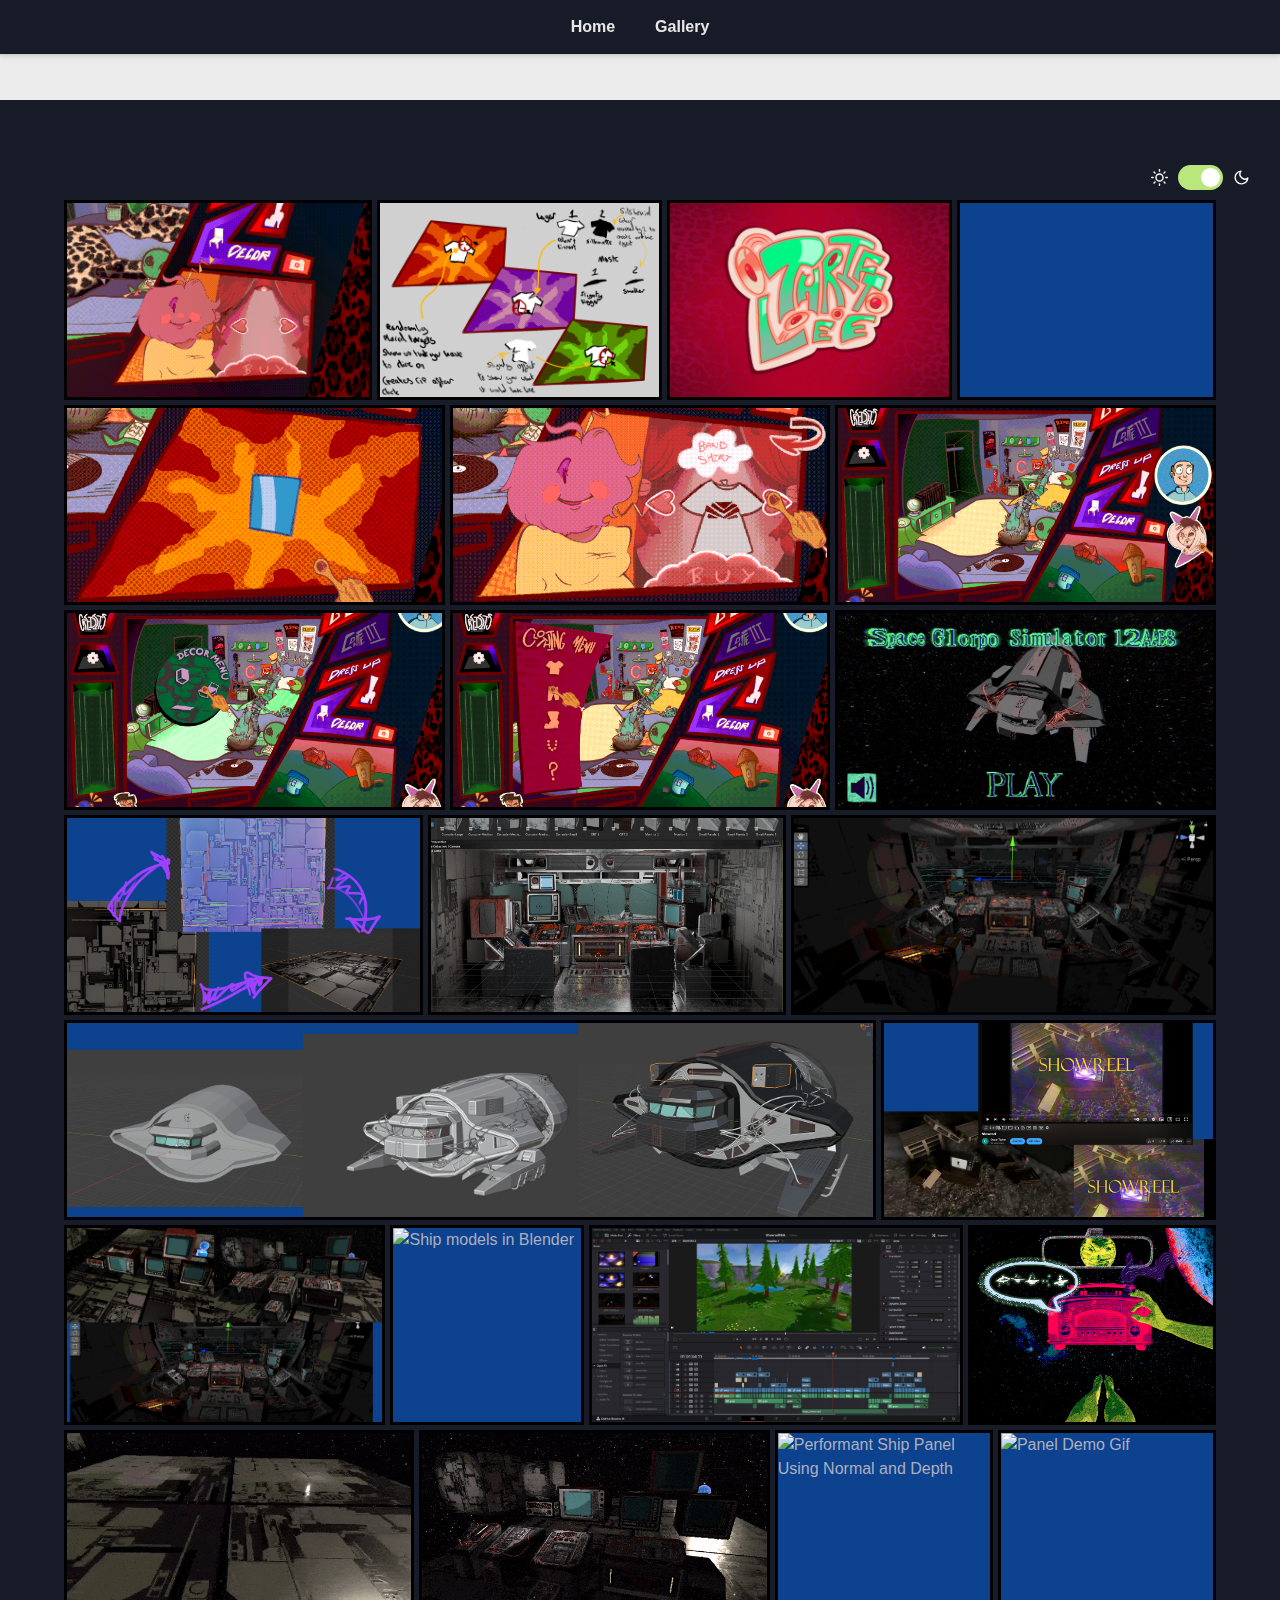
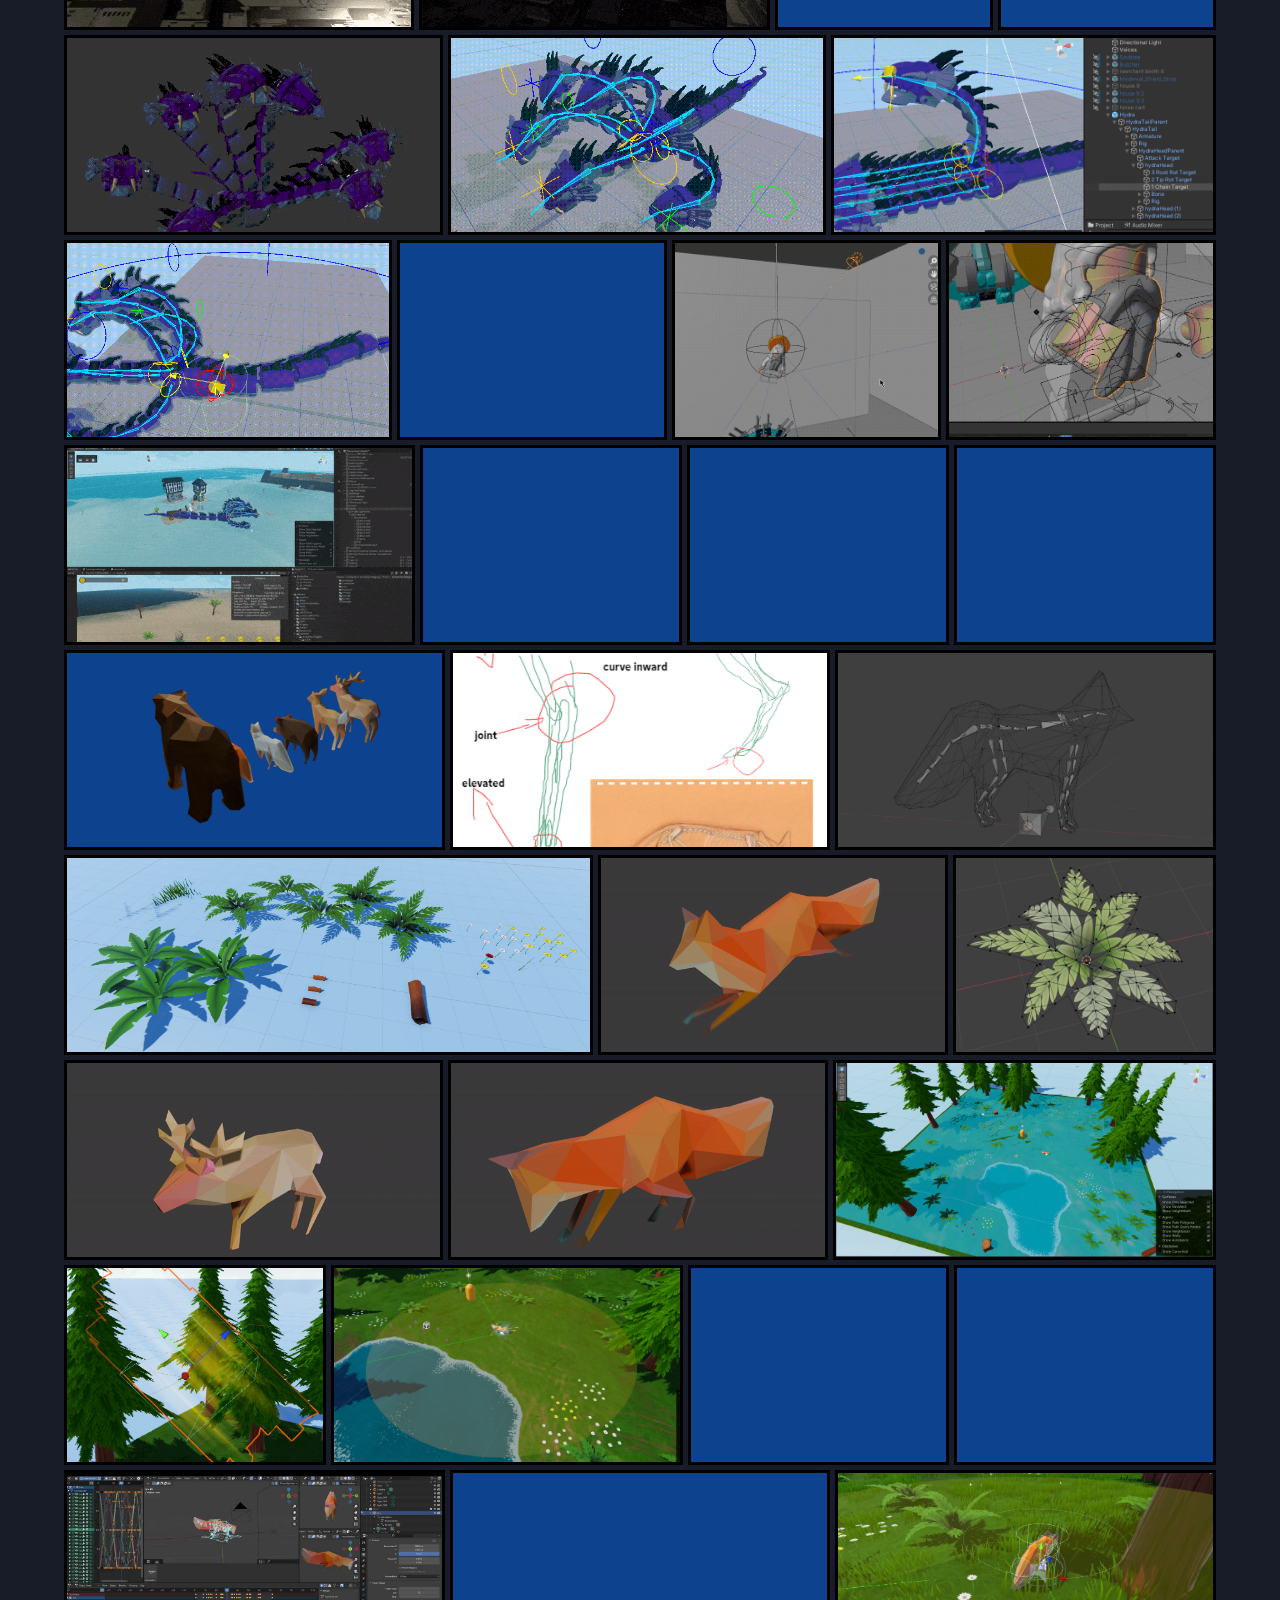
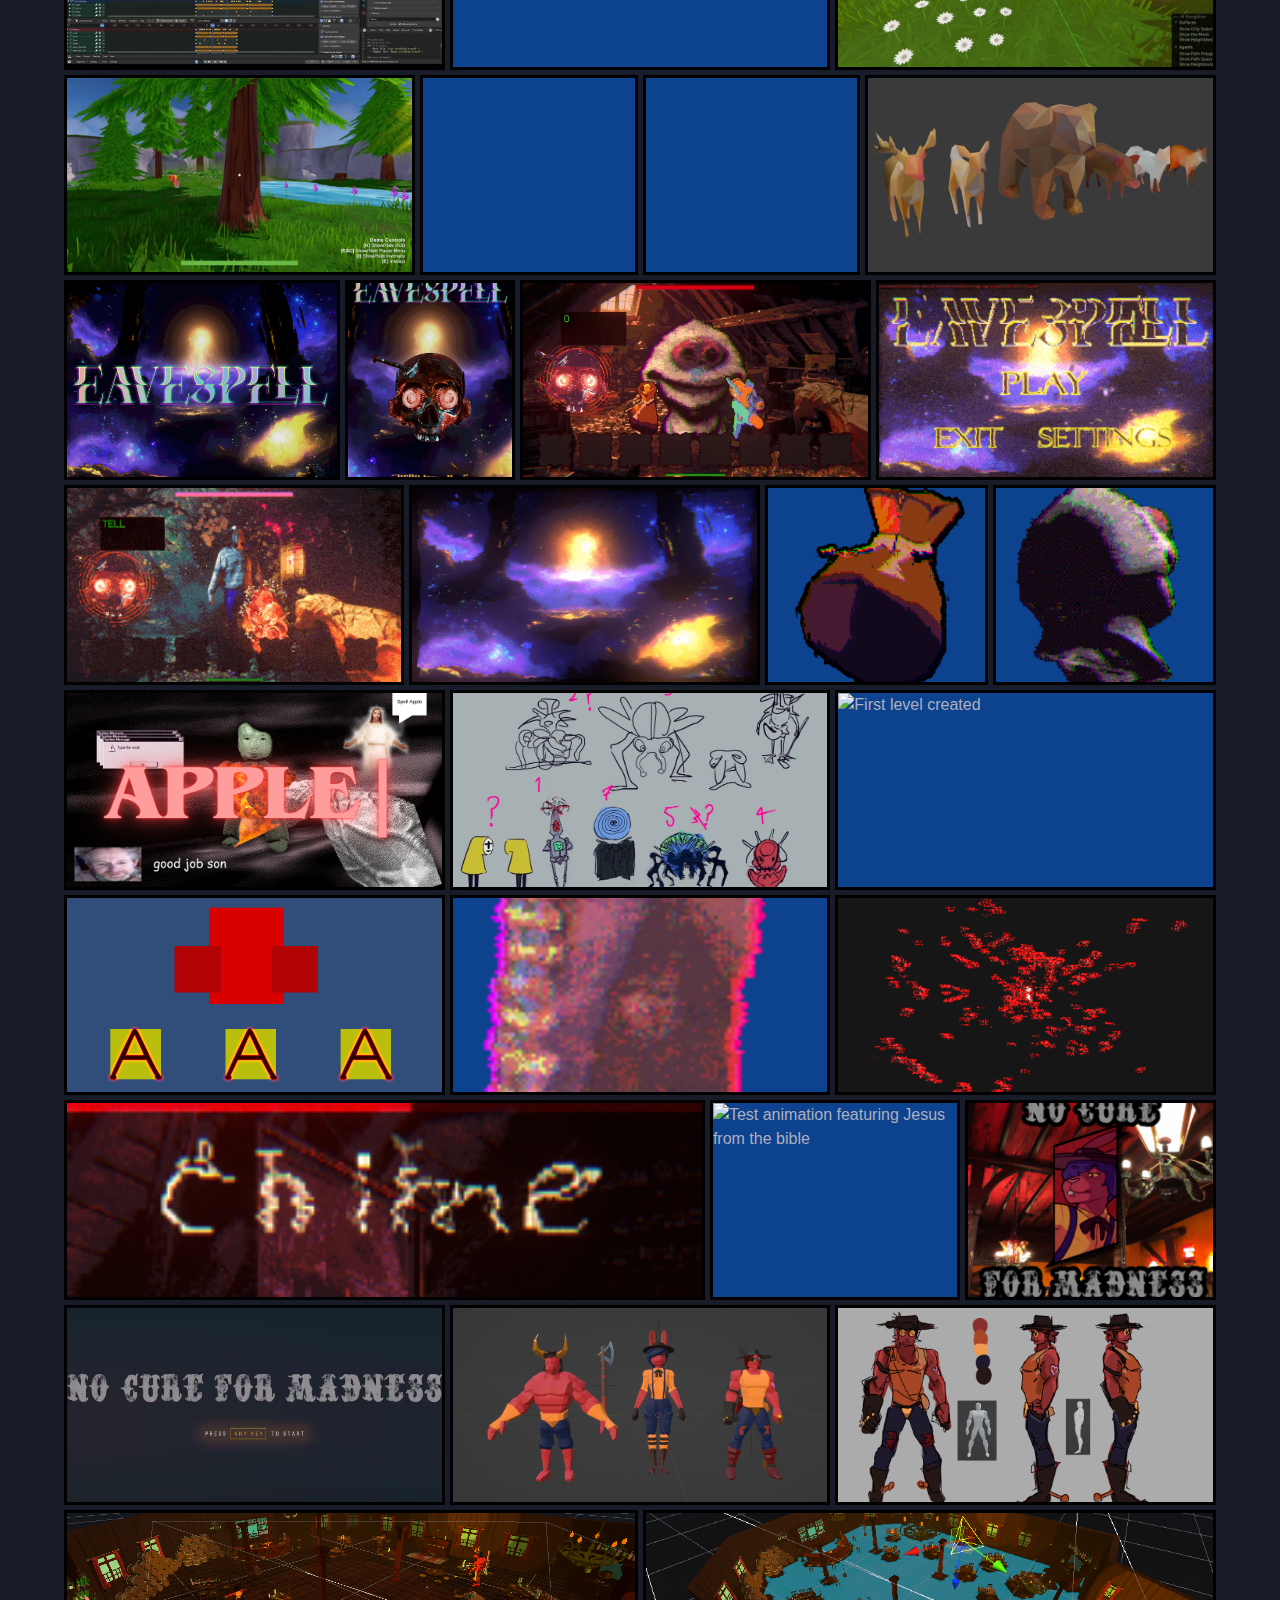
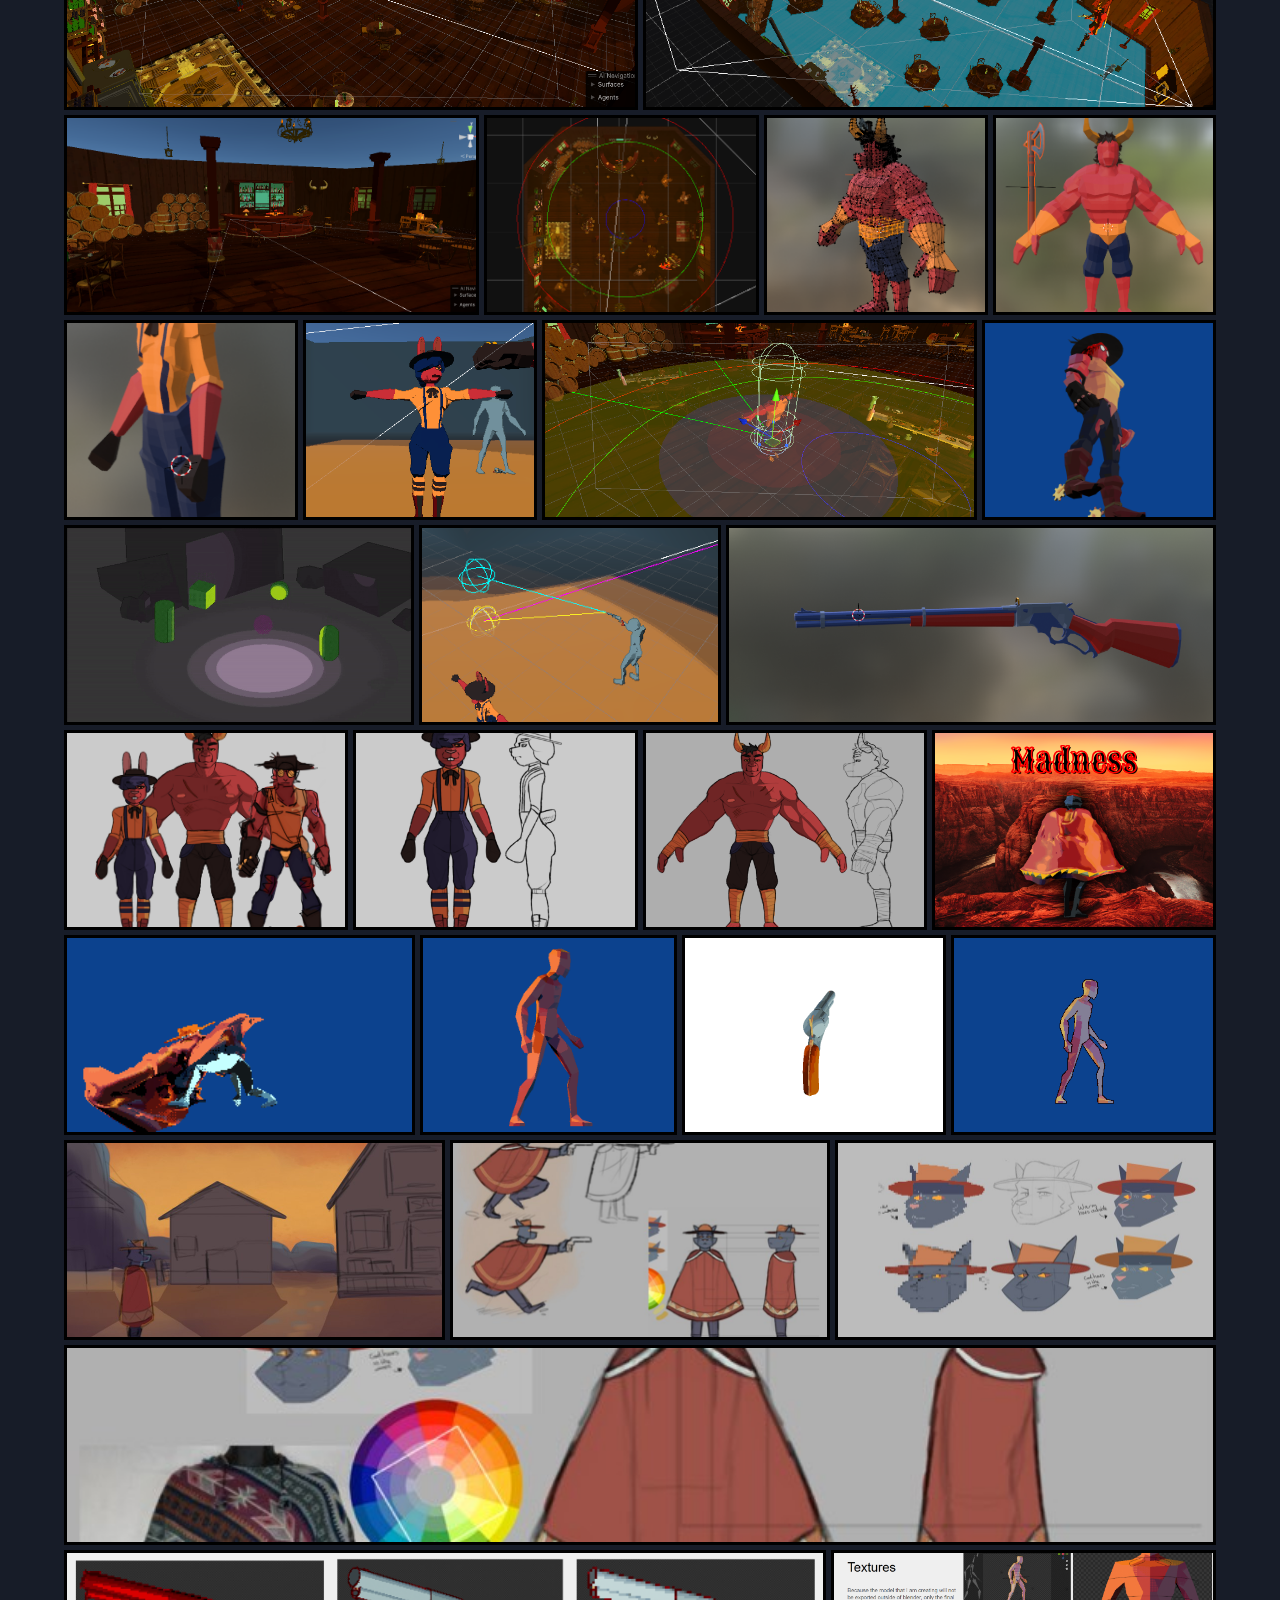
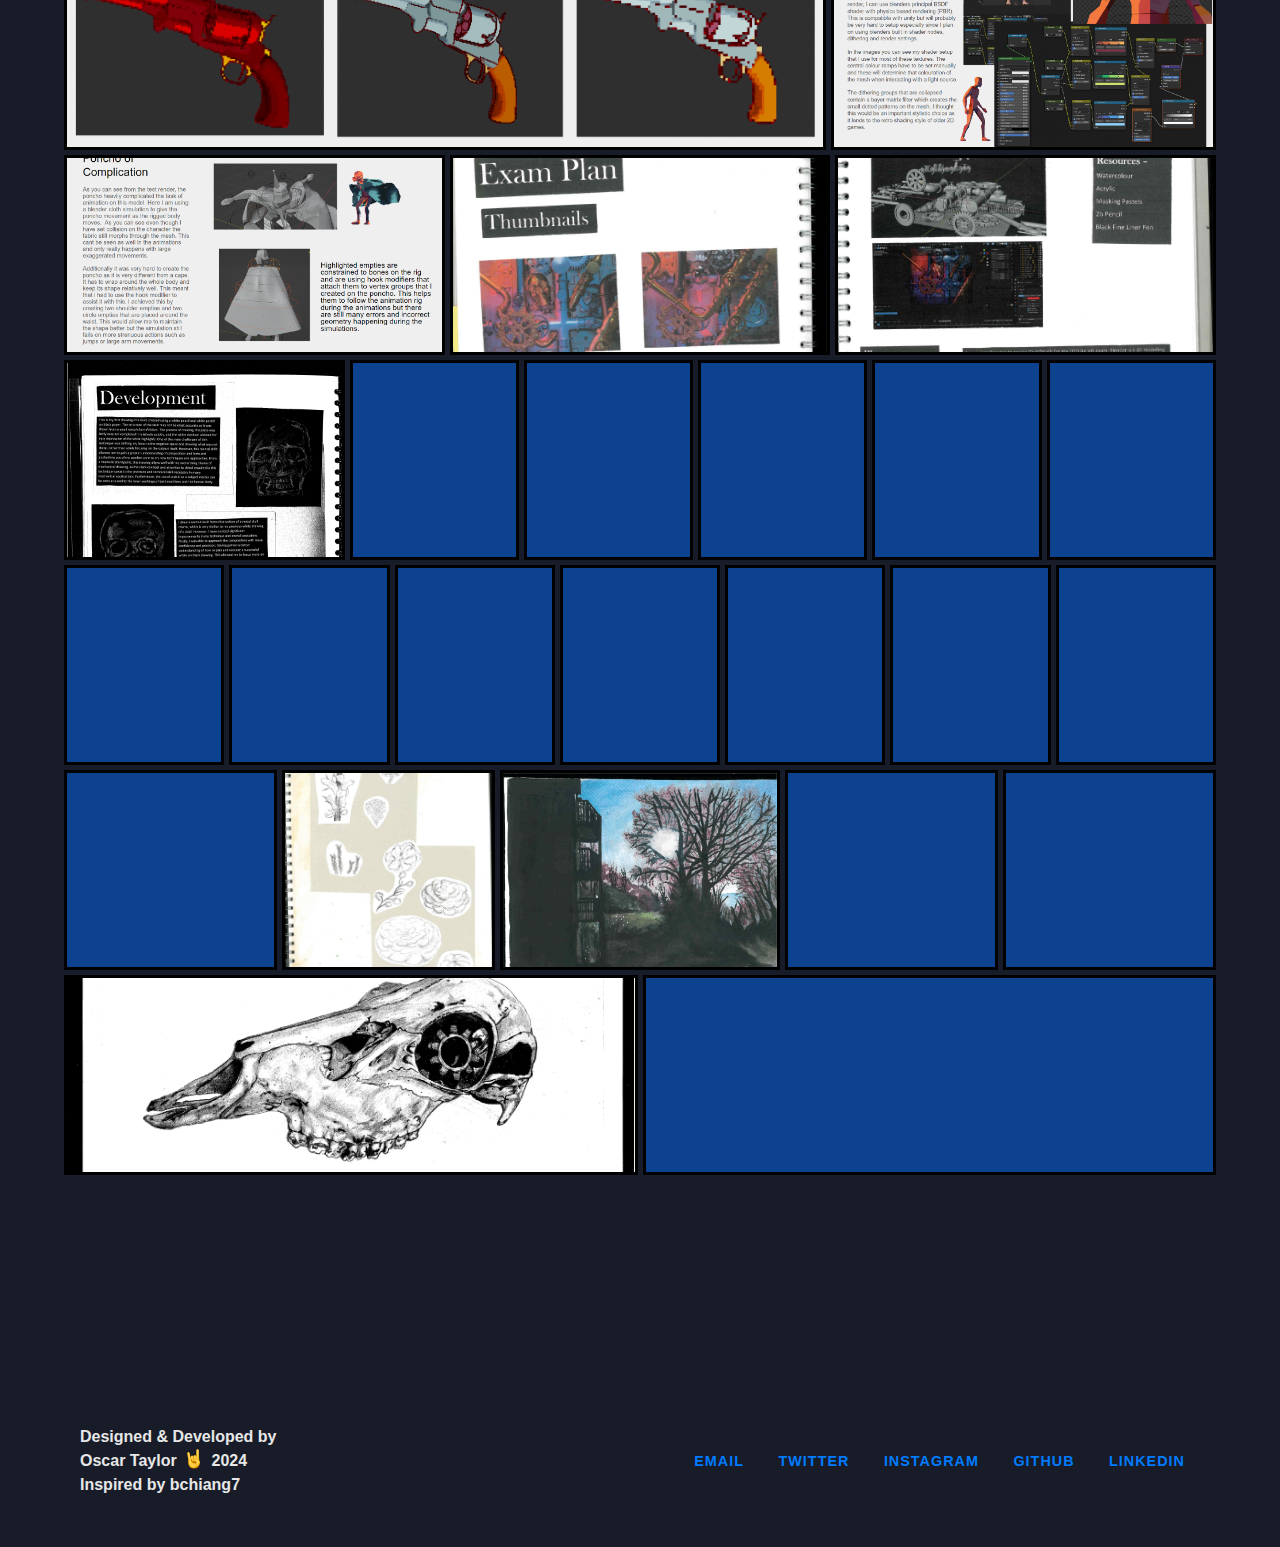
==== commit 9441fb2f: "newwww" ====
--- a/gallery.html
+++ b/gallery.html
@@ -52,6 +52,43 @@
             </div>
             <section class="gallery-container">
                 <div class="gallery-section">
+                    <img src="ThriftLee/curtainsorhoweveritsspelt.gif" alt="" onclick="openModal(this.src)">
+                    <img src="ThriftLee/ohyeahshirt.png" alt="" onclick="openModal(this.src)">
+                    <img src="ThriftLee/ThriftLee.png" alt="" onclick="openModal(this.src)">
+                    <img src="ThriftLee/demo6.gif" alt="" onclick="openModal(this.src)">
+                    <img src="ThriftLee/demo5.gif" alt="" onclick="openModal(this.src)">
+                    <img src="ThriftLee/demo4.gif" alt="" onclick="openModal(this.src)">
+                    <img src="ThriftLee/demo3.gif" alt="" onclick="openModal(this.src)">
+                    <img src="ThriftLee/demo2.gif" alt="" onclick="openModal(this.src)">
+                    <img src="ThriftLee/demo1.gif" alt="" onclick="openModal(this.src)">
+
+
+                    <img src="SpaceGlorp/image133.jpg" alt="Title Screen" onclick="openModal(this.src)">
+                    <img src="SpaceGlorp/panels.png" alt="Model to Normal and Albedo" onclick="openModal(this.src)">
+                    <img src="SpaceGlorp/scene.png" alt="Cycles Render in blender" onclick="openModal(this.src)">
+                    <img src="SpaceGlorp/Screenshot 2024-10-27 191222.png" alt="Imported into Unity with added shader" onclick="openModal(this.src)">
+                    <img src="SpaceGlorp/ship.png" alt="Outer Ship model for Menu" onclick="openModal(this.src)">
+                    <img src="SpaceGlorp/showreel.png" alt="Showreel" onclick="openModal(this.src)">
+                    <img src="SpaceGlorp/3d.png" alt="Demo scene in Unity" onclick="openModal(this.src)">
+                    <img src="SpaceGlorp/blender.png" alt="Ship models in Blender" onclick="openModal(this.src)">
+                    <img src="SpaceGlorp/image37.png" alt="Editing showreel in Davinci" onclick="openModal(this.src)">
+                    <img src="SpaceGlorp/image56.png" alt="First Concept Image" onclick="openModal(this.src)">
+                    <img src="SpaceGlorp/image100.gif" alt="Panel Demo Gif" onclick="openModal(this.src)">
+                    <img src="SpaceGlorp/image101.gif" alt="Lighting/Shader Demo Gif" onclick="openModal(this.src)">
+                    <img src="SpaceGlorp/image107.gif" alt="Performant Ship Panel Using Normal and Depth" onclick="openModal(this.src)">
+                    <img src="SpaceGlorp/image119.gif" alt="Panel Demo Gif" onclick="openModal(this.src)">
+
+                    <img src="LegoGame/hydrasdfsfs.gif"alt="" onclick="openModal(this.src)">
+                    <img src="LegoGame/HydraIdle.gif" alt="" onclick="openModal(this.src)">
+                    <img src="LegoGame/HydraIK.gif" alt="" onclick="openModal(this.src)">
+                    <img src="LegoGame/HydraTailMove.gif" alt="" onclick="openModal(this.src)">
+                    <img src="LegoGame/Image004.tif" alt="" onclick="openModal(this.src)">
+                    <img src="LegoGame/lightConstraint-demo.gif" alt="" onclick="openModal(this.src)">
+                    <img src="LegoGame/mouthdemo.gif" alt="" onclick="openModal(this.src)">
+                    <img src="LegoGame/2024-12-1313-21-45-ezgif.com-optimize.gif" alt="" onclick="openModal(this.src)">
+                    <img src="LegoGame/ending.gif" alt="" onclick="openModal(this.src)">
+                    <img src="LegoGame/ezgif.com-optimize.gif" alt="" onclick="openModal(this.src)">
+                    
                     <img src="Project 4/boreal.png" alt="" onclick="openModal(this.src)">
                     <img src="Project 4/flyround.gif" alt="" onclick="openModal(this.src)">
                     <img src="Project 4/image86.png" alt="" onclick="openModal(this.src)">
@@ -121,6 +158,29 @@
                     <img src="Project1/guns.png" alt="Workshopping the visual style, used more in the 2nd game">
                     <img src="Project1/workexample1.png" alt="How i textured the model">
                     <img src="Project1/workexample2.png" alt="The dreaded poncho of complication">
+
+                    <img src="gcse/gcse (1).png" alt="" onclick="openModal(this.src)">
+                    <img src="gcse/gcse (2).png" alt="" onclick="openModal(this.src)">
+                    <img src="gcse/gcse (3).png" alt="" onclick="openModal(this.src)">
+                    <img src="gcse/gcse (4).png" alt="" onclick="openModal(this.src)">
+                    <img src="gcse/gcse (5).png" alt="" onclick="openModal(this.src)">
+                    <img src="gcse/gcse (6).png" alt="" onclick="openModal(this.src)">
+                    <img src="gcse/gcse (7).png" alt="" onclick="openModal(this.src)">
+                    <img src="gcse/gcse (8).png" alt="" onclick="openModal(this.src)">
+                    <img src="gcse/gcse (9).png" alt="" onclick="openModal(this.src)">
+                    <img src="gcse/gcse (10).png" alt="" onclick="openModal(this.src)">
+                    <img src="gcse/gcse (11).png" alt="" onclick="openModal(this.src)">
+                    <img src="gcse/gcse (12).png" alt="" onclick="openModal(this.src)">
+                    <img src="gcse/gcse (13).png" alt="" onclick="openModal(this.src)">
+                    <img src="gcse/gcse (14).png" alt="" onclick="openModal(this.src)">
+                    <img src="gcse/gcse (15).png" alt="" onclick="openModal(this.src)">
+                    <img src="gcse/gcse (16).png" alt="" onclick="openModal(this.src)">
+                    <img src="gcse/gcse (17).png" alt="" onclick="openModal(this.src)">
+                    <img src="gcse/gcse (18).png" alt="" onclick="openModal(this.src)">
+                    <img src="gcse/gcse (19).png" alt="" onclick="openModal(this.src)">
+                    <img src="gcse/gcse (20).png" alt="" onclick="openModal(this.src)">
+                    <img src="gcse/gcse (21).png" alt="" onclick="openModal(this.src)">
+                    <img src="gcse/gcse (22).png" alt="" onclick="openModal(this.src)">
                 </div>
 
             </section>
--- a/css/main.css
+++ b/css/main.css
@@ -1,3 +1,19 @@
+@keyframes rainbowGlow {
+    0% { text-shadow: 0 0 10px red, 0 0 20px orange, 0 0 30px yellow, 0 0 40px green, 0 0 50px blue, 0 0 60px indigo, 0 0 70px violet; }
+    20% { text-shadow: 0 0 10px orange, 0 0 20px yellow, 0 0 30px green, 0 0 40px blue, 0 0 50px indigo, 0 0 60px violet, 0 0 70px red; }
+    40% { text-shadow: 0 0 10px yellow, 0 0 20px green, 0 0 30px blue, 0 0 40px indigo, 0 0 50px violet, 0 0 60px red, 0 0 70px orange; }
+    60% { text-shadow: 0 0 10px green, 0 0 20px blue, 0 0 30px indigo, 0 0 40px violet, 0 0 50px red, 0 0 60px orange, 0 0 70px yellow; }
+    80% { text-shadow: 0 0 10px blue, 0 0 20px indigo, 0 0 30px violet, 0 0 40px red, 0 0 50px orange, 0 0 60px yellow, 0 0 70px green; }
+    100% { text-shadow: 0 0 10px indigo, 0 0 20px violet, 0 0 30px red, 0 0 40px orange, 0 0 50px yellow, 0 0 60px green, 0 0 70px blue; }
+}
+
+.rainbow-glow {
+    text-align: center;
+    animation: rainbowGlow 2s infinite;
+}
+
+
+
 @font-face {
     font-family: Apercu;
     src: url(../fonts/apercu/Apercu-Light.eot);
@@ -964,6 +980,15 @@
 
 .featured-projects .project__name {
     margin-bottom: 10px
+}
+
+.project__caption a {
+    font-size: 0.8em;
+    line-height: 1.3;
+}
+
+.project__caption p {
+    font-size: 1em;
 }
 
 .featured-projects .project__name a {
@@ -1410,4 +1435,25 @@
 }
 .html.sr.night {
     background-color: #171c28;
+}
+.weasel-container {
+    position: fixed; /* Make the container fixed to the bottom */
+    bottom: 0;
+    left: 50%;
+    transform: translateX(-50%); /* Center it horizontally */
+    width: 500px; /* Width of the weasel image */
+    height: 500px; /* Height to contain the movement */
+    overflow: hidden;
+    pointer-events: none; /* Prevent the container from interfering with mouse interactions */
+}
+
+.weasel {
+    position: absolute;
+    bottom: -100%; /* Start fully hidden below the container */
+    width: 100%;
+    height: auto;
+    transition: bottom 0.5s ease; /* Smooth rise/fall effect */
+}
+html {
+    scroll-behavior: smooth;
 }